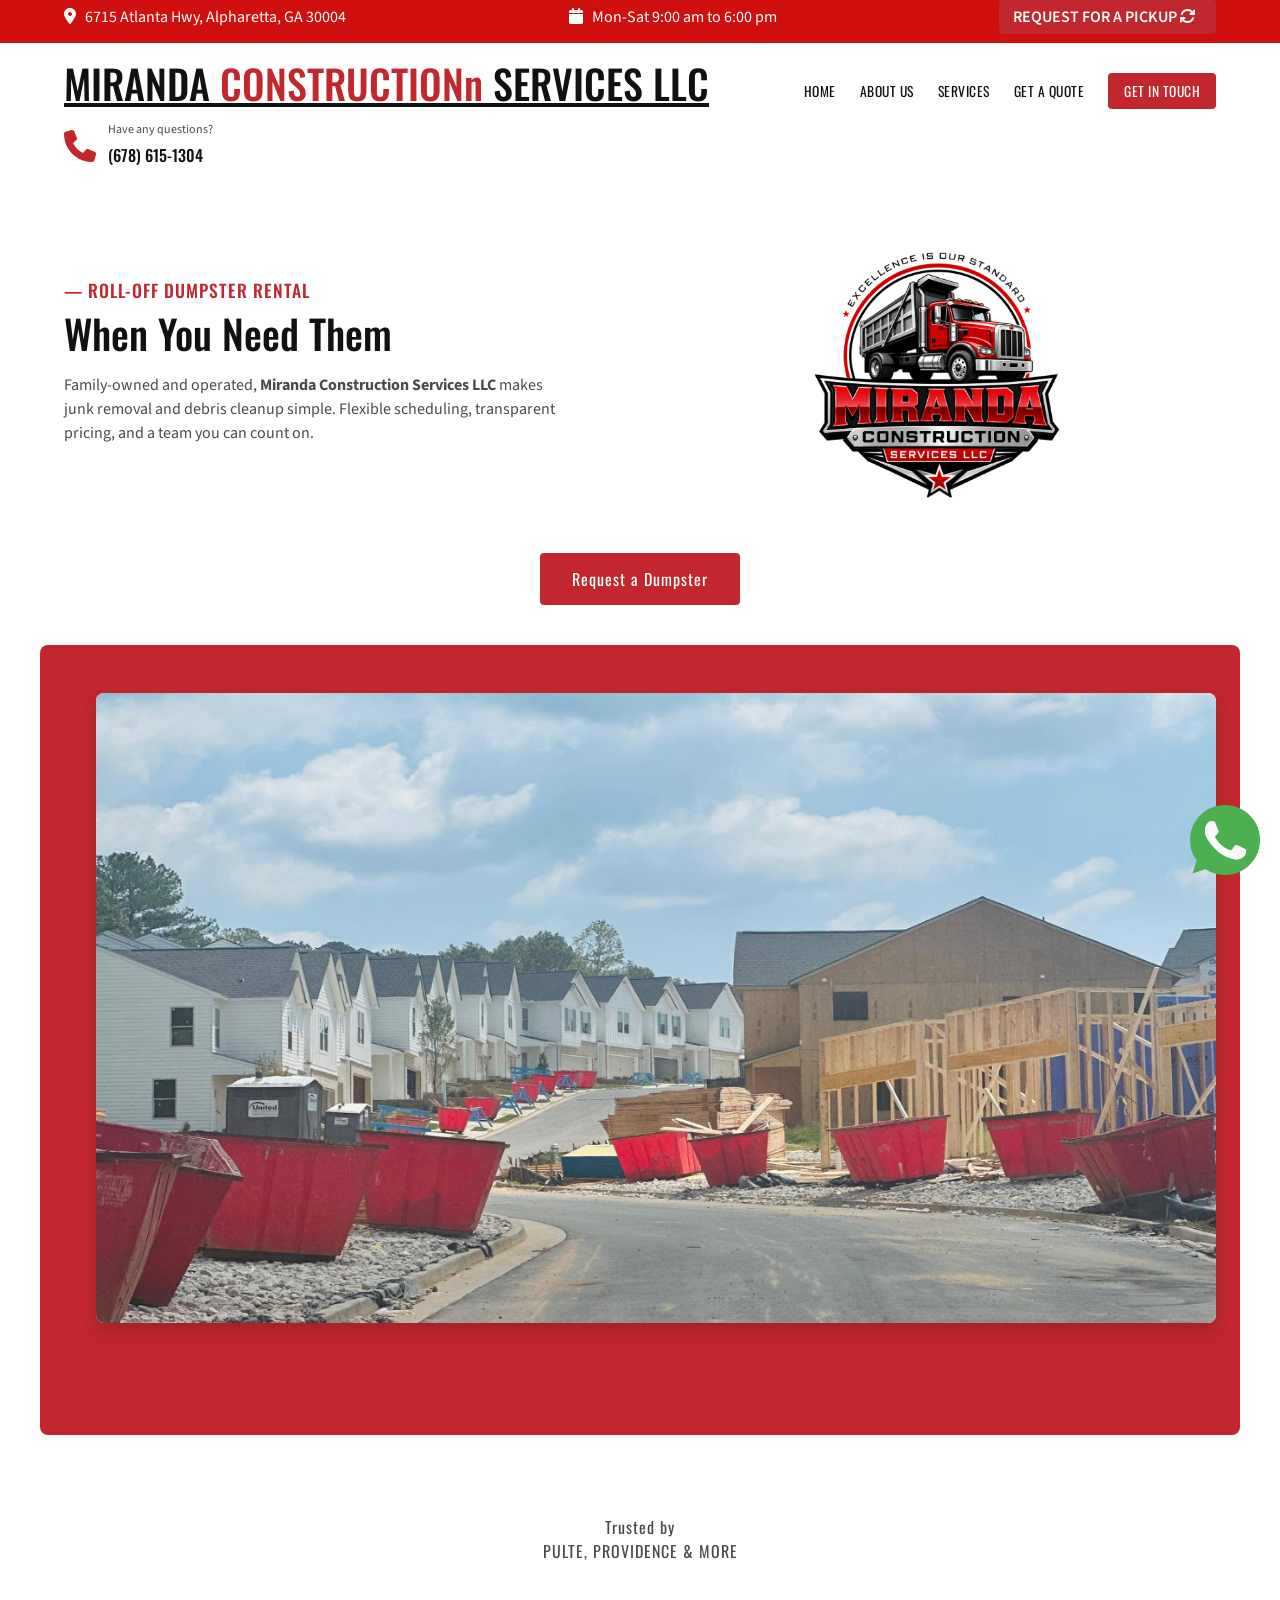
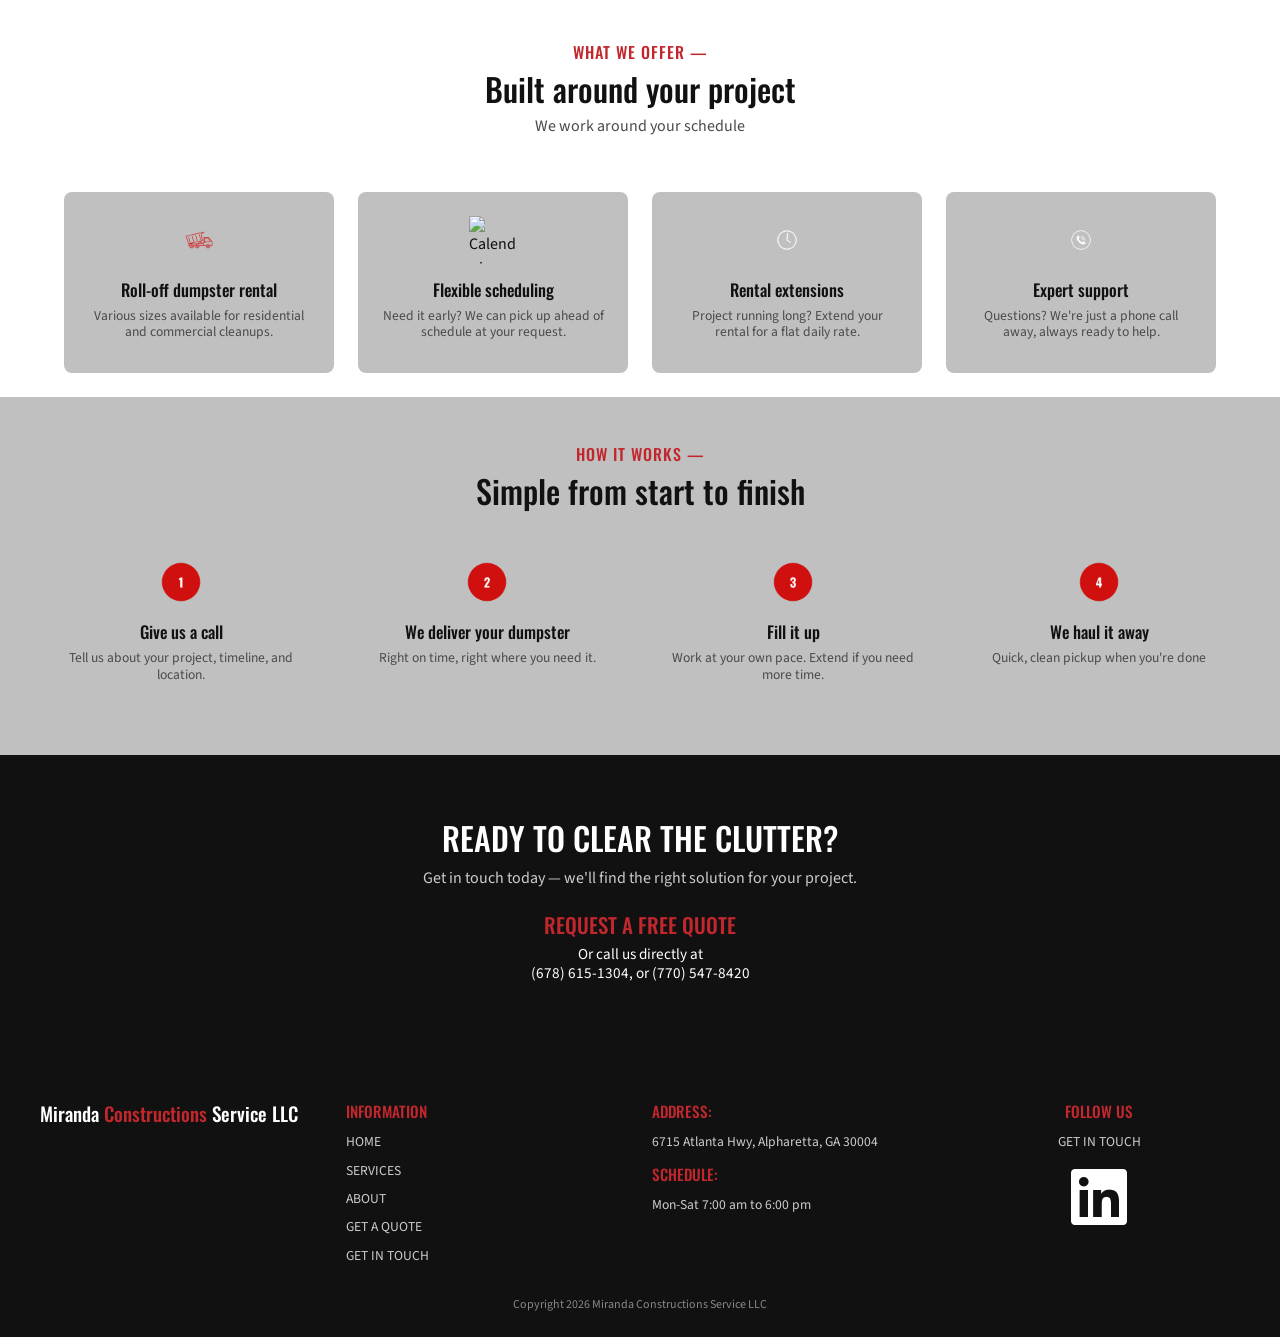
==== index.html @ 4d55cf8f "Update company name styling in navigation" ====
<!DOCTYPE html>
<html lang="en">
<head>
	<meta charset="utf-8">
	<meta name="viewport" content="width=device-width, initial-scale=1">
	<title>Miranda Construction Services LLC | Roll-Off Dumpster Rental</title>

	<meta name="description" content="Reliable roll-off dumpster rental for residential and commercial cleanups in the Alpharetta, GA area." />
	<meta name="keywords" content="Reliable Dumpster Rental Residential & Commercial Services" />
	<meta name="author" content="Dessinoweb" />

	<!-- Facebook and Twitter integration -->
	<meta property="og:title" content="Miranda Construction Services LLC"/>
	<meta property="og:image" content=""/>
	<meta property="og:url" content=""/>
	<meta property="og:site_name" content="Miranda Construction Services LLC"/>
	<meta property="og:description" content="Reliable roll-off dumpster rental for residential and commercial cleanups."/>
	<meta name="twitter:title" content="Miranda Construction Services LLC" />
	<meta name="twitter:image" content="" />
	<meta name="twitter:url" content="" />
	<meta name="twitter:card" content="summary_large_image" />

	<link rel="icon" type="image/x-icon" href="img/favicon/favicon.ico">

	<link href="https://unpkg.com/aos@2.3.1/dist/aos.css" rel="stylesheet">
	<link rel="stylesheet" href="https://cdnjs.cloudflare.com/ajax/libs/owl-carousel/1.3.3/owl.carousel.min.css">
	<link rel="stylesheet" href="https://cdnjs.cloudflare.com/ajax/libs/owl-carousel/1.3.3/owl.theme.min.css">
	<link rel="stylesheet" href="https://unpkg.com/swiffy-slider@1.6.6/dist/css/swiffy-slider.min.css">
	<link rel="stylesheet" type="text/css" href="https://cdnjs.cloudflare.com/ajax/libs/font-awesome/6.1.1/css/fontawesome.css">
	<link rel="stylesheet" type="text/css" href="https://cdnjs.cloudflare.com/ajax/libs/font-awesome/6.1.1/css/all.min.css">
	<link href="https://cdn.jsdelivr.net/npm/bootstrap@5.1.3/dist/css/bootstrap.min.css" rel="stylesheet" integrity="sha384-1BmE4kWBq78iYhFldvKuhfTAU6auU8tT94WrHftjDbrCEXSU1oBoqyl2QvZ6jIW3" crossorigin="anonymous">
	<link rel="stylesheet" href="https://cdnjs.cloudflare.com/ajax/libs/animate.css/4.1.1/animate.min.css"/>

	<link rel="stylesheet" type="text/css" href="css/styles.css">
	<link rel="stylesheet" type="text/css" href="css/core.css">
	<link rel="stylesheet" type="text/css" href="css/responsive.css">

	<link rel="preconnect" href="https://fonts.googleapis.com">
	<link rel="preconnect" href="https://fonts.gstatic.com" crossorigin>
	<link href="https://fonts.googleapis.com/css2?family=Barlow+Semi+Condensed&family=Caveat:wght@400..700&family=Catamaran:wght@100..900&family=Oswald:wght@200..700&family=Source+Sans+3:ital,wght@0,200..900;1,200..900&display=swap" rel="stylesheet">
	<link href="https://fonts.googleapis.com/css2?family=Hind:wght@600&display=swap" rel="stylesheet">
	<link href="https://fonts.googleapis.com/css?family=Merriweather:300,400|Montserrat:400,700" rel="stylesheet">
</head>
<body>
	<main>
		<header class="header">
			<div class="headerTop">
				<div class="top">
					<h1 class="top__location"><i class="fa-solid fa-location-dot top__icon"></i> 6715 Atlanta Hwy, Alpharetta, GA 30004</h1>
					<h1 class="top__schedule"><i class="fa-solid fa-calendar top__icon"></i> Mon-Sat 9:00 am to 6:00 pm</h1>
					<h1 class="top__contact">
						<a href="contact.html" style="text-decoration:none;color:white;">REQUEST FOR A PICKUP <i class="fa-solid fa-arrows-rotate top__icon-contact"></i></a>
					</h1>
				</div>
			</div>
			<nav class="nav">
				<div class="nav__logo">
					<h1 class="hero__title">
						<a style="color:var(--black);" href="index.html">MIRANDA <span class="nav__text--construction">CONSTRUCTIONn</span> SERVICES LLC</a>
					</h1>
				</div>
				<div class="nav__links nav__links--menu">
					<a href="index.html" class="nav__link">HOME</a>
					<a href="about.html" class="nav__link">ABOUT US</a>
					<a href="services.html" class="nav__link">SERVICES</a>
					<!--
					<a href="#" class="nav__link">COMMERCIALS</a>
					<a href="#" class="nav__link">RESIDENTIALS</a>
					<a href="dumpsters.html" class="nav__link">DUMPSTERS</a>
					<a href="blog.html" class="nav__link">BLOG</a>
					-->
					<a href="contact.html" class="nav__link">GET A QUOTE</a>
					<a href="contact.html" class="nav__link nav__link--square">GET IN TOUCH</a>
					<img src="img/close.svg" class="nav__close" alt="Close menu">
				</div>
				<div class="nav__menu">
					<img src="img/menu.svg" class="nav__img-menu" alt="Open menu">
				</div>
				<div class="nav__info">
					<div class="nav_phone">
						<i class="fa-solid fa-phone fa-2x"></i>
					</div>
					<div class="nav__contact">
						<h3 class="nav__question">Have any questions?</h3>
						<h3 class="nav_cel">(678) 615-1304</h3>
					</div>
				</div>
			</nav>
		</header>

		<div class="hero">
			<div class="hero__description">
				<h1 class="hero__principal"> — ROLL-OFF DUMPSTER RENTAL</h1>
				<h1 class="hero__title"> When You Need Them</h1>
				<p class="hero__message">
					Family-owned and operated, <b>Miranda Construction Services LLC</b> makes junk removal and debris cleanup simple. Flexible scheduling, transparent pricing, and a team you can count on.
				</p>
			</div>
			<div class="hero__image">
				<img class="hero__logo" src="img/Miranda Construction Logo Transparent.png" alt="Miranda Constructions logo">
			</div>
		</div>
		<div style="text-align: center;">
			<button class="button">Request a Dumpster</button>
		</div>

	<div class="swiffy-slider slider-nav-autoplay slider-nav-autopause slider-item-reveal slider-nav-outside slider-nav-round slider-nav-visible slider-indicators-outside slider-indicators-round slider-indicators-dark slider-nav-animation slider-nav-animation-fadein slider-item-first-visible dumpster-slider" style="background:var(--red);margin-top:40px;">
    <ul class="slider-container py-4">
        <li class="slide-visible">
            <div class="card shadow h-100">
                <div class="ratio ratio-16x9">
                    <img src="img/dumpsters/dumpster1.jpeg" class="card-img-top" loading="lazy" alt="Roll-off dumpster on site">
                </div>
            </div>
        </li>
    
    </ul>
    <button type="button" class="slider-nav" aria-label="Go left"></button>
    <button type="button" class="slider-nav slider-nav-next" aria-label="Go right"></button>
    <div class="slider-indicators">
        <button class="active" aria-label="Go to slide 1"></button>
        <button aria-label="Go to slide 2"></button>
        <button aria-label="Go to slide 3"></button>
    </div>
</div>

			<button type="button" class="slider-nav" aria-label="Go left"></button>
			<button type="button" class="slider-nav slider-nav-next" aria-label="Go right"></button>

			<div class="slider-indicators">
				<button class="active" aria-label="Go to slide 1"></button>
				<button aria-label="Go to slide 2"></button>
				<button aria-label="Go to slide 3"></button>
			</div>
		</div>

		<div class="trustedby">
			<div class="trustedby__item">
				Trusted by
				<br>
				PULTE, PROVIDENCE & MORE
			</div>
		</div>

		<div class="offer">
			<div class="offer__descripcion">
				<h1 class="offer__principal">
					WHAT WE OFFER —
				</h1>
				<h1 class="offer__title">
					Built around your project
				</h1>
				<h1 class="offer__subtitle">
					We work around your schedule
				</h1>
			</div>
		</div>

		<div class="offerservices">
			<div class="offerservices__item">
				<div class="offerservices__item__image">
					<img src="img/iconos/Truck.png" class="offerservices__item__logo" alt="Truck icon">
				</div>
				<h1 class="offerservices__item__title">
					Roll-off dumpster rental
				</h1>
				<h1 class="offerservices__item__description">
					Various sizes available for residential and commercial cleanups.
				</h1>
			</div>
			<div class="offerservices__item">
				<div class="offerservices__item__image">
					<img src="img/iconos/Calendar.png" class="offerservices__item__logo" alt="Calendar icon">
				</div>
				<h1 class="offerservices__item__title">
					Flexible scheduling
				</h1>
				<h1 class="offerservices__item__description">
					Need it early? We can pick up ahead of schedule at your request.
				</h1>
			</div>
			<div class="offerservices__item">
				<div class="offerservices__item__image">
					<img src="img/iconos/Clock.png" class="offerservices__item__logo" alt="Clock icon">
				</div>
				<h1 class="offerservices__item__title">
					Rental extensions
				</h1>
				<h1 class="offerservices__item__description">
					Project running long? Extend your rental for a flat daily rate.
				</h1>
			</div>
			<div class="offerservices__item">
				<div class="offerservices__item__image">
					<img src="img/iconos/Phone.png" class="offerservices__item__logo" alt="Support icon">
				</div>
				<h1 class="offerservices__item__title">
					Expert support
				</h1>
				<h1 class="offerservices__item__description">
					Questions? We're just a phone call away, always ready to help.
				</h1>
			</div>
		</div>

		<div class="works">
			<h1 class="works__title">
				HOW IT WORKS —
			</h1>
			<h1 class="works__description">
				Simple from start to finish
			</h1>
			<div class="worksservices">
				<div class="works__item">
					<div class="works__item__image">
						<img src="img/iconos/1.png" class="works__item__logo" alt="Step 1">
					</div>
					<h1 class="works__item__title">
						Give us a call
					</h1>
					<h1 class="works__item__description">
						Tell us about your project, timeline, and location.
					</h1>
				</div>
				<div class="works__item">
					<div class="works__item__image">
						<img src="img/iconos/2.png" class="works__item__logo" alt="Step 2">
					</div>
					<h1 class="works__item__title">
						We deliver your dumpster
					</h1>
					<h1 class="works__item__description">
						Right on time, right where you need it.
					</h1>
				</div>
				<div class="works__item">
					<div class="works__item__image">
						<img src="img/iconos/3.png" class="works__item__logo" alt="Step 3">
					</div>
					<h1 class="works__item__title">
						Fill it up
					</h1>
					<h1 class="works__item__description">
						Work at your own pace. Extend if you need more time.
					</h1>
				</div>
				<div class="works__item">
					<div class="works__item__image">
						<img src="img/iconos/4.png" class="works__item__logo" alt="Step 4">
					</div>
					<h1 class="works__item__title">
						We haul it away
					</h1>
					<h1 class="works__item__description">
						Quick, clean pickup when you're done
					</h1>
				</div>
			</div>
		</div>

		<div class="ready">
			<h1 class="ready__title">
				READY TO CLEAR THE CLUTTER?
			</h1>
			<h1 class="ready__subtitle">
				Get in touch today — we'll find the right solution for your project.
			</h1>
			<h1 class="ready__principal">
				REQUEST A FREE QUOTE
			</h1>
			<h1 class="ready__principal__subtitle">
				Or call us directly at <br> (678) 615-1304, or (770) 547-8420
			</h1>
		</div>
	</main>

	<div style="position: fixed;right:20px;bottom:25px;">
		<a href="https://wa.me/14045571420?text=Information%20about%20your%20Services" target="_blank" rel="noopener">
			<img src="img/iconos/whatsapp.png" style="height:70px;" alt="Chat on WhatsApp">
		</a>
	</div>

	<footer class="footer">
		<div class="footer__container">
			<div class="footer__element">
				<h1 class="footer__title">
					Miranda <span class="nav__text--construction">Constructions</span> Service LLC
				</h1>
			</div>
			<div class="footer__element">
				<h1 class="footer__title-servicios">INFORMATION</h1>
				<div class="footer__services">
					<a href="index.html" class="footer__service">HOME</a>
					<a href="services.html" class="footer__service">SERVICES</a>
					<a href="about.html" class="footer__service">ABOUT</a>
					<a href="contact.html" class="footer__service">GET A QUOTE</a>
					<a href="contact.html" class="footer__service">GET IN TOUCH</a>
				</div>
			</div>
			<div class="footer__element">
				<h1 class="footer__title-direcccion">ADDRESS:</h1>
				<p class="footer__description-direccion">
					6715 Atlanta Hwy, Alpharetta, GA 30004
				</p>
				<h1 class="footer__title-horario">SCHEDULE:</h1>
				<p class="footer__description-horario">
					Mon-Sat 7:00 am to 6:00 pm
				</p>
			</div>
			<div class="footer__element" style="text-align: center;">
				<h1 class="footer__title-follow">FOLLOW US</h1>
				<p class="footer__description-follow">
					GET IN TOUCH
				</p>
				<div class="footer___links-follow">
					<a href="#" aria-label="LinkedIn"><i class="fa-brands fa-linkedin fa-4x footer__link-network"></i></a>
				</div>
			</div>
		</div>
		<h1 class="footer__copy">Copyright 2026 Miranda Constructions Service LLC</h1>
	</footer>

	<!-- Scripts (placed at the end of body for faster page load) -->
	<script type="text/javascript" src="https://code.jquery.com/jquery-3.6.0.min.js"></script>
	<script type="text/javascript" src="https://cdnjs.cloudflare.com/ajax/libs/owl-carousel/1.3.3/owl.carousel.min.js"></script>
	<script src="https://cdn.jsdelivr.net/npm/bootstrap@5.1.3/dist/js/bootstrap.bundle.min.js" integrity="sha384-ka7Sk0Gln4gmtz2MlQnikT1wXgYsOg+OMhuP+IlRH9sENBO0LRn5q+8nbTov4+1p" crossorigin="anonymous"></script>
	<script src="https://unpkg.com/aos@2.3.1/dist/aos.js"></script>
	<script src="https://unpkg.com/swiffy-slider@1.6.6/dist/js/swiffy-slider.min.js" defer></script>
	<script src="js/main.js"></script>

	<script>
		AOS.init();

		(function () {
			const openButton = document.querySelector('.nav__menu');
			const menu = document.querySelector('.nav__links');
			const closeMenu = document.querySelector('.nav__close');

			if (openButton && menu && closeMenu) {
				openButton.addEventListener('click', () => {
					menu.classList.add('nav__links--show');
				});

				closeMenu.addEventListener('click', () => {
					menu.classList.remove('nav__links--show');
				});
			}
		})();

		$(document).ready(function () {
			if ($("#testimonial-slider").length) {
				$("#testimonial-slider").owlCarousel({
					items: 3,
					itemsDesktop: [1199, 2],
					itemsDesktopSmall: [979, 2],
					itemsTablet: [768, 2],
					itemsMobile: [600, 1],
					pagination: true,
					navigation: false,
					navigationText: ["", ""],
					slideSpeed: 1000,
					autoPlay: true
				});
			}
		});
	</script>
</body>
</html>
---- css/styles.css ----
/* ==========================================================================
   styles.css — component styling
   ========================================================================== */

/* ---------- Header ---------- */
.headerTop {
	background: var(--red-dark);
	color: var(--white);
}

.top {
	max-width: 1200px;
	margin: 0 auto;
	display: flex;
	flex-wrap: wrap;
	align-items: center;
	justify-content: space-between;
	gap: 12px;
	padding: 8px 24px;
	font-size: 0.85rem;
	font-family: var(--font-body);
}

.top h1 {
	font-size: 1rem;
	font-weight: 400;
}

.top__icon,
.top__icon-contact {
	margin-right: 6px;
}

.top__contact a {
	background: var(--red);
	padding: 6px 14px;
	border-radius: 4px;
	font-weight: 600;
}

.nav {
	max-width: 1200px;
	margin: 0 auto;
	display: flex;
	align-items: center;
	justify-content: space-between;
	padding: 16px 24px;
}

.nav__text {
	font-family: var(--font-heading);
	font-size: 1.4rem;
}

.nav__text a {
	text-decoration: none;
}

.nav__text--construction {
	color: var(--red);
}

.nav__links {
	display: flex;
	align-items: center;
	gap: 24px;
}

.nav__link {
	text-decoration: none;
	font-family: var(--font-heading);
	font-size: 0.85rem;
	letter-spacing: 0.5px;
	color: var(--black);
}

.nav__link--square {
	background: var(--red);
	color: var(--white);
	padding: 8px 16px;
	border-radius: 4px;
}

.nav__close,
.nav__img-menu {
	display: none;
	width: 28px;
	cursor: pointer;
}

.nav__menu {
	display: none;
}

.nav__info {
	display: flex;
	align-items: center;
	gap: 12px;
}

.nav_phone {
	color: var(--red);
}

.nav__question {
	font-size: 0.75rem;
	color: var(--gray);
	font-weight: 400;
}

.nav_cel {
	font-family: var(--font-heading);
	font-size: 1rem;
}

/* ---------- Hero ---------- */
.hero {
	max-width: 1200px;
	margin: 0 auto;
	display: flex;
	flex-wrap: wrap;
	align-items: center;
	gap: 32px;
	padding: 48px 24px;
}

.hero__description {
	flex: 1;
	min-width: 280px;
}

.hero__principal {
	font-family: var(--font-heading);
	color: var(--red);
	font-size: 1.1rem;
	letter-spacing: 1px;
	margin-bottom: 8px;
}

.hero__title {
	font-family: var(--font-heading);
	font-size: 2.5rem;
	margin-bottom: 16px;
}

.hero__message {
	font-size: 1rem;
	color: var(--gray);
	max-width: 500px;
}

.hero__image {
	flex: 1;
	min-width: 280px;
	text-align: center;
}

.hero__logo {
	max-width: 320px;
	margin: 0 auto;
}

/* ---------- Slider card ---------- */
.swiffy-slider {
	padding: 24px;
	border-radius: 8px;
	max-width: 1200px;
	margin-left: auto;
	margin-right: auto;
}

.card {
	border: none;
	border-radius: 8px;
	overflow: hidden;
}

/* ---------- Trusted by ---------- */
.trustedby {
	text-align: center;
	padding: 32px 24px;
	font-family: var(--font-heading);
	color: var(--gray);
	letter-spacing: 1px;
}

/* ---------- Offer section ---------- */
.offer {
	text-align: center;
	max-width: 700px;
	margin: 0 auto;
	padding: 48px 24px 24px;
}

.offer__principal {
	font-family: var(--font-heading);
	color: var(--red);
	font-size: 1rem;
	letter-spacing: 1px;
	margin-bottom: 8px;
}

.offer__title {
	font-family: var(--font-heading);
	font-size: 2rem;
	margin-bottom: 8px;
}

.offer__subtitle {
	font-size: 1rem;
	color: var(--gray);
	font-weight: 400;
}

.offerservices {
	max-width: 1200px;
	margin: 0 auto;
	display: grid;
	grid-template-columns: repeat(4, 1fr);
	gap: 24px;
	padding: 24px;
}

.offerservices__item {
	text-align: center;
	padding: 24px;
	border-radius: 8px;
	background: var(--gray-light);
}

.offerservices__item__logo {
	width: 48px;
	height: 48px;
	margin: 0 auto 16px;
}

.offerservices__item__title {
	font-family: var(--font-heading);
	font-size: 1.05rem;
	margin-bottom: 8px;
}

.offerservices__item__description {
	font-size: 0.85rem;
	font-weight: 400;
	color: var(--gray);
}

/* ---------- How it works ---------- */
.works {
	text-align: center;
	padding: 48px 24px;
	background: var(--gray-light);
}

.works__title {
	font-family: var(--font-heading);
	color: var(--red);
	font-size: 1rem;
	letter-spacing: 1px;
	margin-bottom: 8px;
}

.works__description {
	font-family: var(--font-heading);
	font-size: 2rem;
	margin-bottom: 32px;
}

.worksservices {
	max-width: 1200px;
	margin: 0 auto;
	display: grid;
	grid-template-columns: repeat(4, 1fr);
	gap: 24px;
}

.works__item {
	padding: 16px;
}

.works__item__logo {
	width: 48px;
	height: 48px;
	margin: 0 auto 16px;
}

.works__item__title {
	font-family: var(--font-heading);
	font-size: 1.05rem;
	margin-bottom: 8px;
}

.works__item__description {
	font-size: 0.85rem;
	font-weight: 400;
	color: var(--gray);
}

/* ---------- Ready / CTA ---------- */
.ready {
	text-align: center;
	background: var(--black);
	color: var(--white);
	padding: 64px 24px;
}

.ready__title {
	font-family: var(--font-heading);
	font-size: 2rem;
	margin-bottom: 12px;
}

.ready__subtitle {
	font-size: 1rem;
	font-weight: 400;
	color: #cccccc;
	margin-bottom: 24px;
}

.ready__principal {
	font-family: var(--font-heading);
	color: var(--red);
	font-size: 1.3rem;
	margin-bottom: 8px;
}

.ready__principal__subtitle {
	font-size: 0.95rem;
	font-weight: 400;
}

/* ---------- Footer ---------- */
.footer {
	background: #111111;
	color: var(--white);
	padding: 48px 24px 16px;
}

.footer__container {
	max-width: 1200px;
	margin: 0 auto;
	display: grid;
	grid-template-columns: repeat(4, 1fr);
	gap: 24px;
}

.footer__title {
	font-family: var(--font-heading);
	font-size: 1.2rem;
	margin-bottom: 12px;
}

.footer__title-servicios,
.footer__title-direcccion,
.footer__title-horario,
.footer__title-follow {
	font-family: var(--font-heading);
	font-size: 0.95rem;
	color: var(--red);
	margin-bottom: 12px;
}

.footer__services {
	display: flex;
	flex-direction: column;
	gap: 8px;
}

.footer__service {
	text-decoration: none;
	font-size: 0.85rem;
	color: #cccccc;
}

.footer__description-direccion,
.footer__description-horario {
	font-size: 0.85rem;
	color: #cccccc;
	margin-bottom: 12px;
}

.footer__description-follow {
	font-size: 0.85rem;
	color: #cccccc;
	margin-bottom: 12px;
}

.footer__link-network {
	color: var(--white);
}

.footer__copy {
	text-align: center;
	font-size: 0.75rem;
	font-weight: 400;
	color: #888888;
	margin-top: 32px;
}
---- css/core.css ----
/* ==========================================================================
   core.css — variables, resets, and base typography
   ========================================================================== */

:root {
	--black: #111111;
	--white: #ffffff;
	--red: #c1272d;
	--red-dark: #d0100f;
	--gray-light: #C0C0C0;
	--gray: #4A4A4A;

	--font-heading: "Oswald", sans-serif;
	--font-body: "Source Sans 3", sans-serif;
}

* {
	margin: 0;
	padding: 0;
	box-sizing: border-box;
}

html {
	scroll-behavior: smooth;
}

body {
	font-family: var(--font-body);
	color: var(--black);
	line-height: 1.5;
	overflow-x: hidden;
}

img {
	max-width: 100%;
	display: block;
}

a {
	color: inherit;
}

button {
	font-family: inherit;
	cursor: pointer;
	border: none;
	background: none;
}

ul {
	list-style: none;
}

.button {
	display: inline-block;
	background: var(--red);
	color: var(--white);
	font-family: var(--font-heading);
	letter-spacing: 1px;
	padding: 14px 32px;
	border-radius: 4px;
	transition: background 0.2s ease;
}

.button:hover {
	background: var(--red-dark);
}
---- css/responsive.css ----
/* ==========================================================================
   responsive.css — breakpoints
   ========================================================================== */

@media (max-width: 991px) {
	.offerservices,
	.worksservices {
		grid-template-columns: repeat(2, 1fr);
	}

	.footer__container {
		grid-template-columns: repeat(2, 1fr);
	}
}

@media (max-width: 768px) {
	.top {
		flex-direction: column;
		align-items: flex-start;
		text-align: left;
	}

	.nav__menu {
		display: block;
	}

	.nav__img-menu {
		display: block;
	}

	.nav__links--menu {
		position: fixed;
		top: 0;
		right: -100%;
		height: 100vh;
		width: 70%;
		background: var(--white);
		flex-direction: column;
		justify-content: center;
		align-items: flex-start;
		padding: 24px;
		transition: right 0.3s ease;
		z-index: 1000;
		box-shadow: -4px 0 12px rgba(0, 0, 0, 0.1);
	}

	.nav__links--show {
		right: 0;
	}

	.nav__close {
		display: block;
		position: absolute;
		top: 16px;
		right: 16px;
	}

	.nav__info {
		display: none;
	}

	.hero {
		flex-direction: column;
		text-align: center;
	}

	.hero__title {
		font-size: 1.9rem;
	}
}

@media (max-width: 576px) {
	.offerservices,
	.worksservices,
	.footer__container {
		grid-template-columns: 1fr;
	}
}
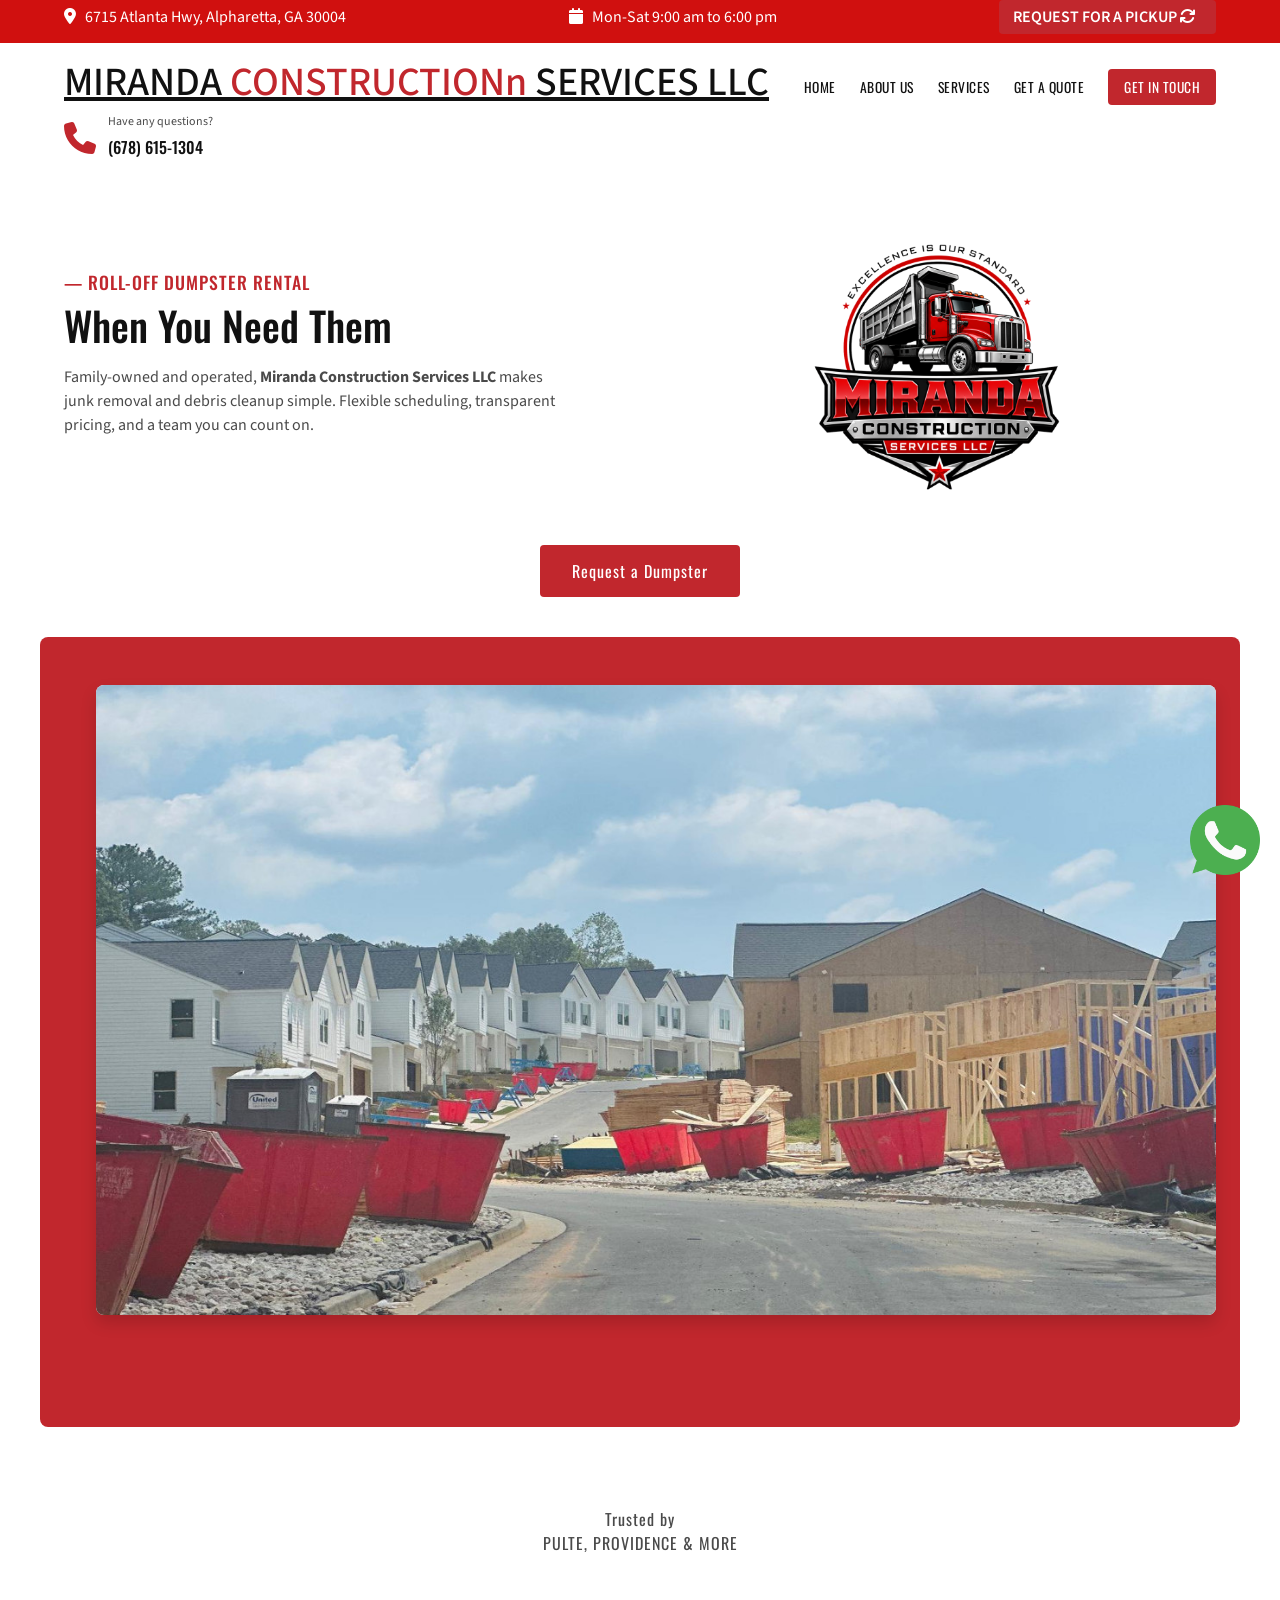
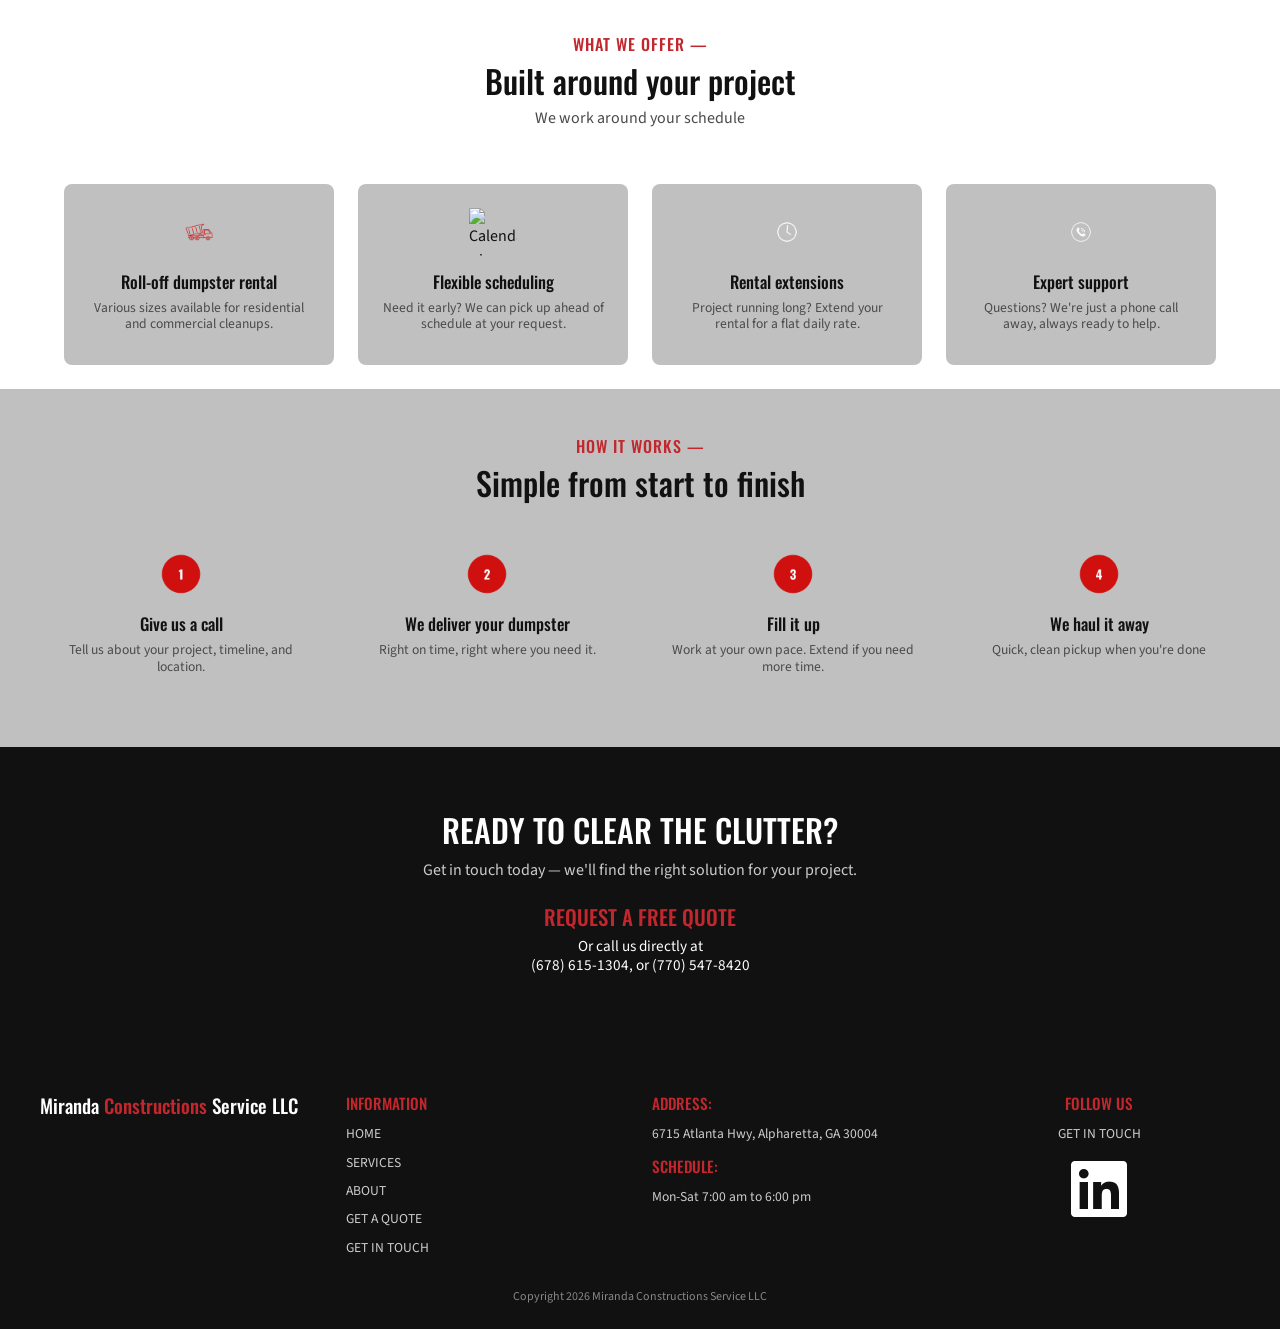
==== commit 0990fb2f: "Rename hero title class to nav title class" ====
--- a/index.html
+++ b/index.html
@@ -55,7 +55,7 @@
 			</div>
 			<nav class="nav">
 				<div class="nav__logo">
-					<h1 class="hero__title">
+					<h1 class="nav__title">
 						<a style="color:var(--black);" href="index.html">MIRANDA <span class="nav__text--construction">CONSTRUCTIONn</span> SERVICES LLC</a>
 					</h1>
 				</div>
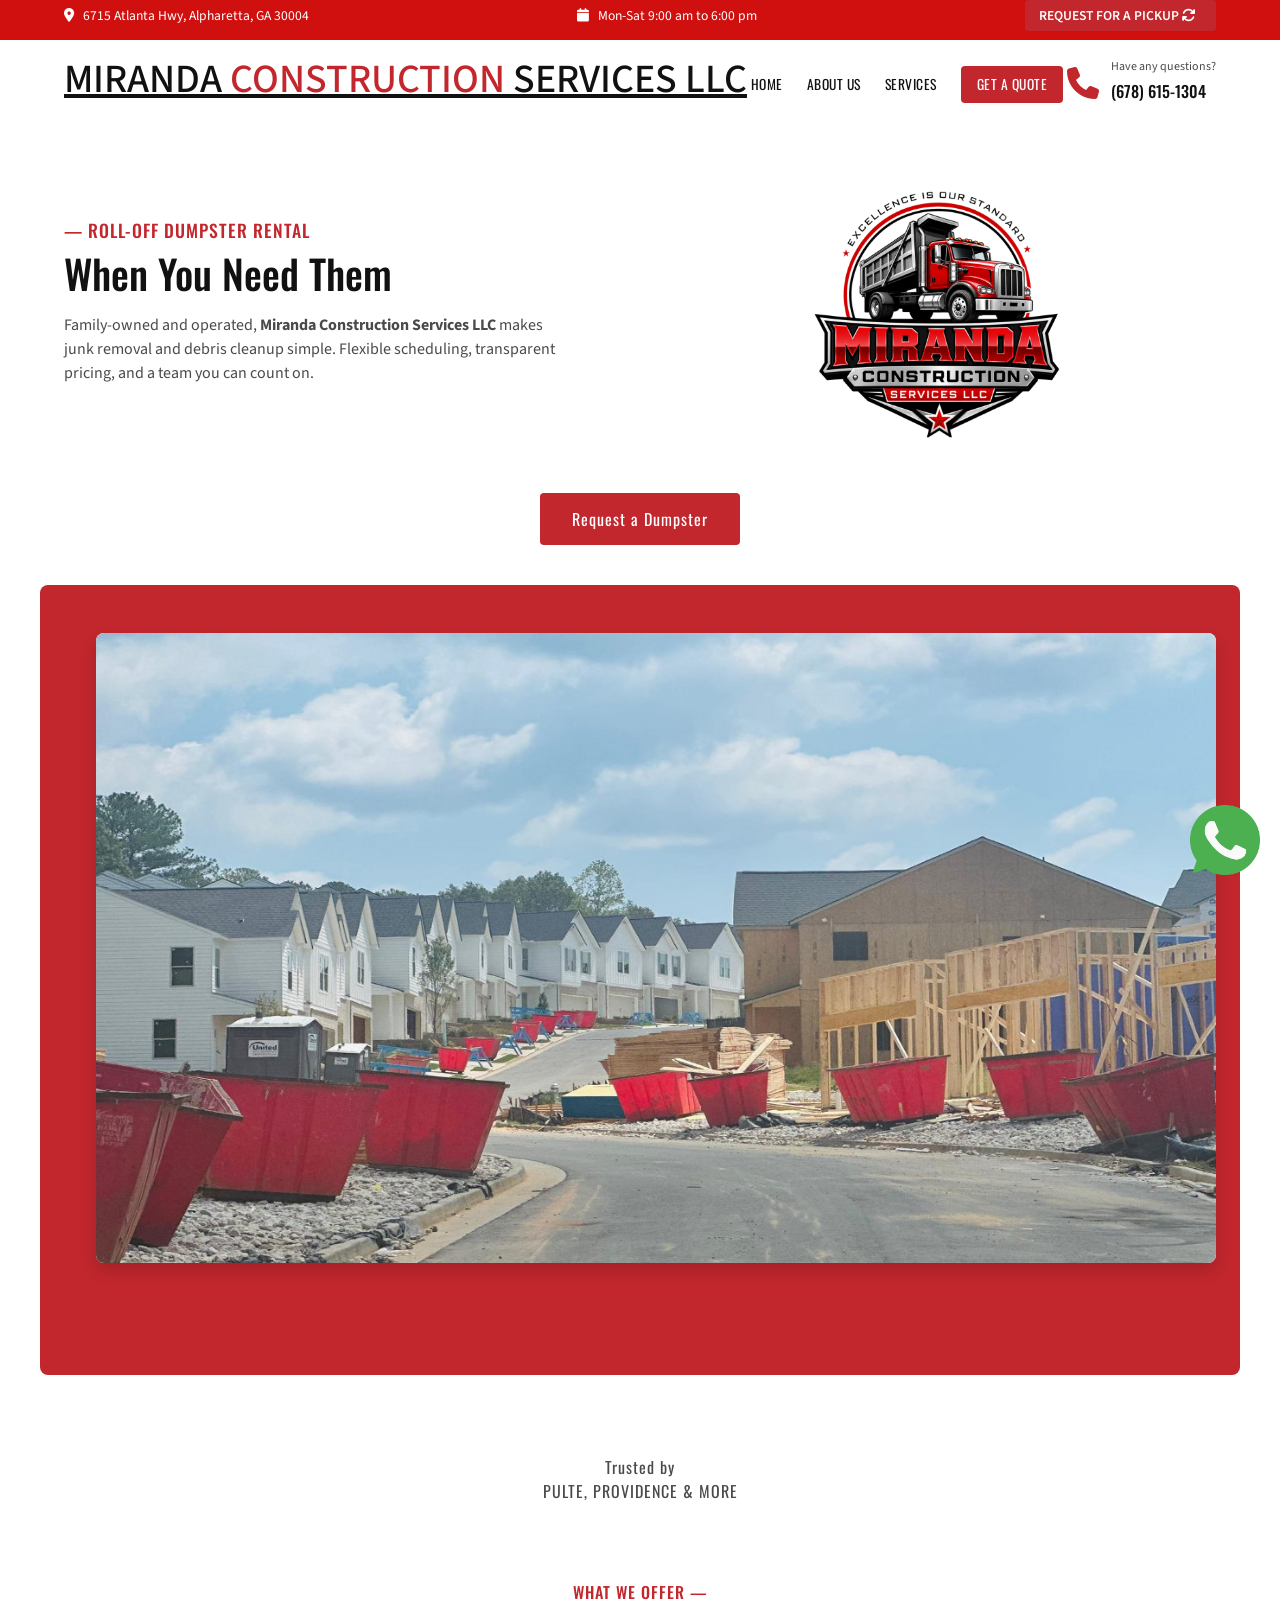
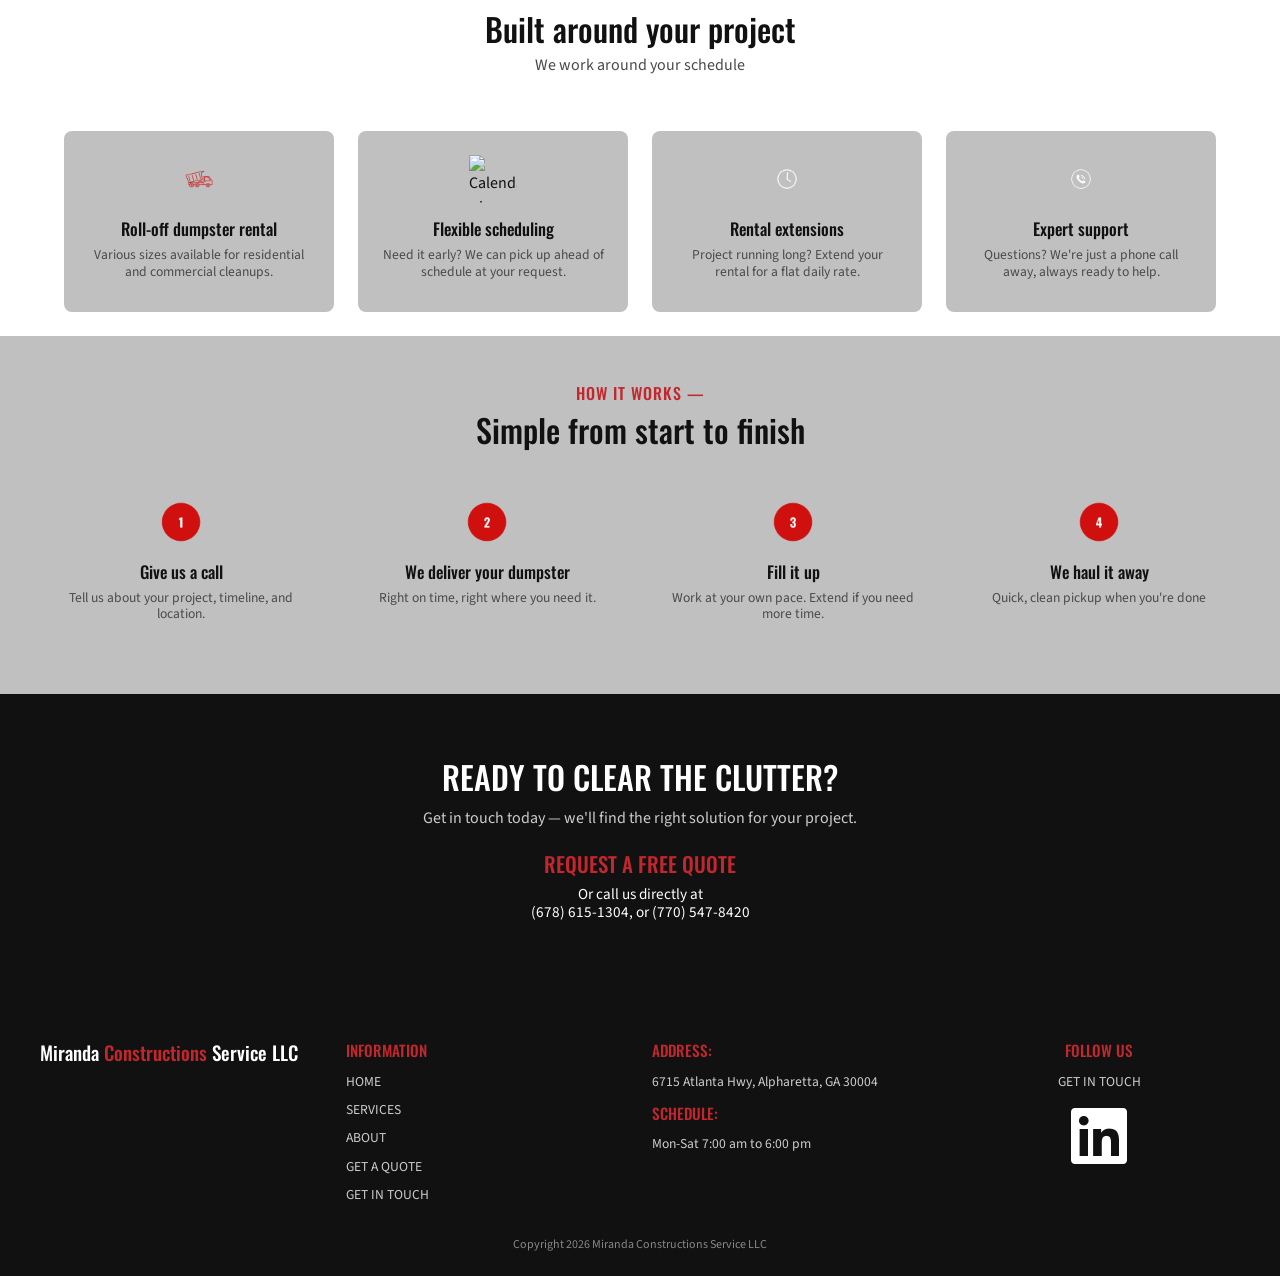
==== commit f917eaeb: "Fix typo in navigation title and update links" ====
--- a/index.html
+++ b/index.html
@@ -56,7 +56,7 @@
 			<nav class="nav">
 				<div class="nav__logo">
 					<h1 class="nav__title">
-						<a style="color:var(--black);" href="index.html">MIRANDA <span class="nav__text--construction">CONSTRUCTIONn</span> SERVICES LLC</a>
+						<a style="color:var(--black);" href="index.html">MIRANDA <span class="nav__text--construction">CONSTRUCTION</span> SERVICES LLC</a>
 					</h1>
 				</div>
 				<div class="nav__links nav__links--menu">
@@ -69,8 +69,7 @@
 					<a href="dumpsters.html" class="nav__link">DUMPSTERS</a>
 					<a href="blog.html" class="nav__link">BLOG</a>
 					-->
-					<a href="contact.html" class="nav__link">GET A QUOTE</a>
-					<a href="contact.html" class="nav__link nav__link--square">GET IN TOUCH</a>
+					<a href="contact.html" class="nav__link nav__link--square">GET A QUOTE</a>
 					<img src="img/close.svg" class="nav__close" alt="Close menu">
 				</div>
 				<div class="nav__menu">
--- a/css/styles.css
+++ b/css/styles.css
@@ -22,7 +22,7 @@
 }
 
 .top h1 {
-	font-size: 1rem;
+	font-size: 0.85rem;
 	font-weight: 400;
 }
 
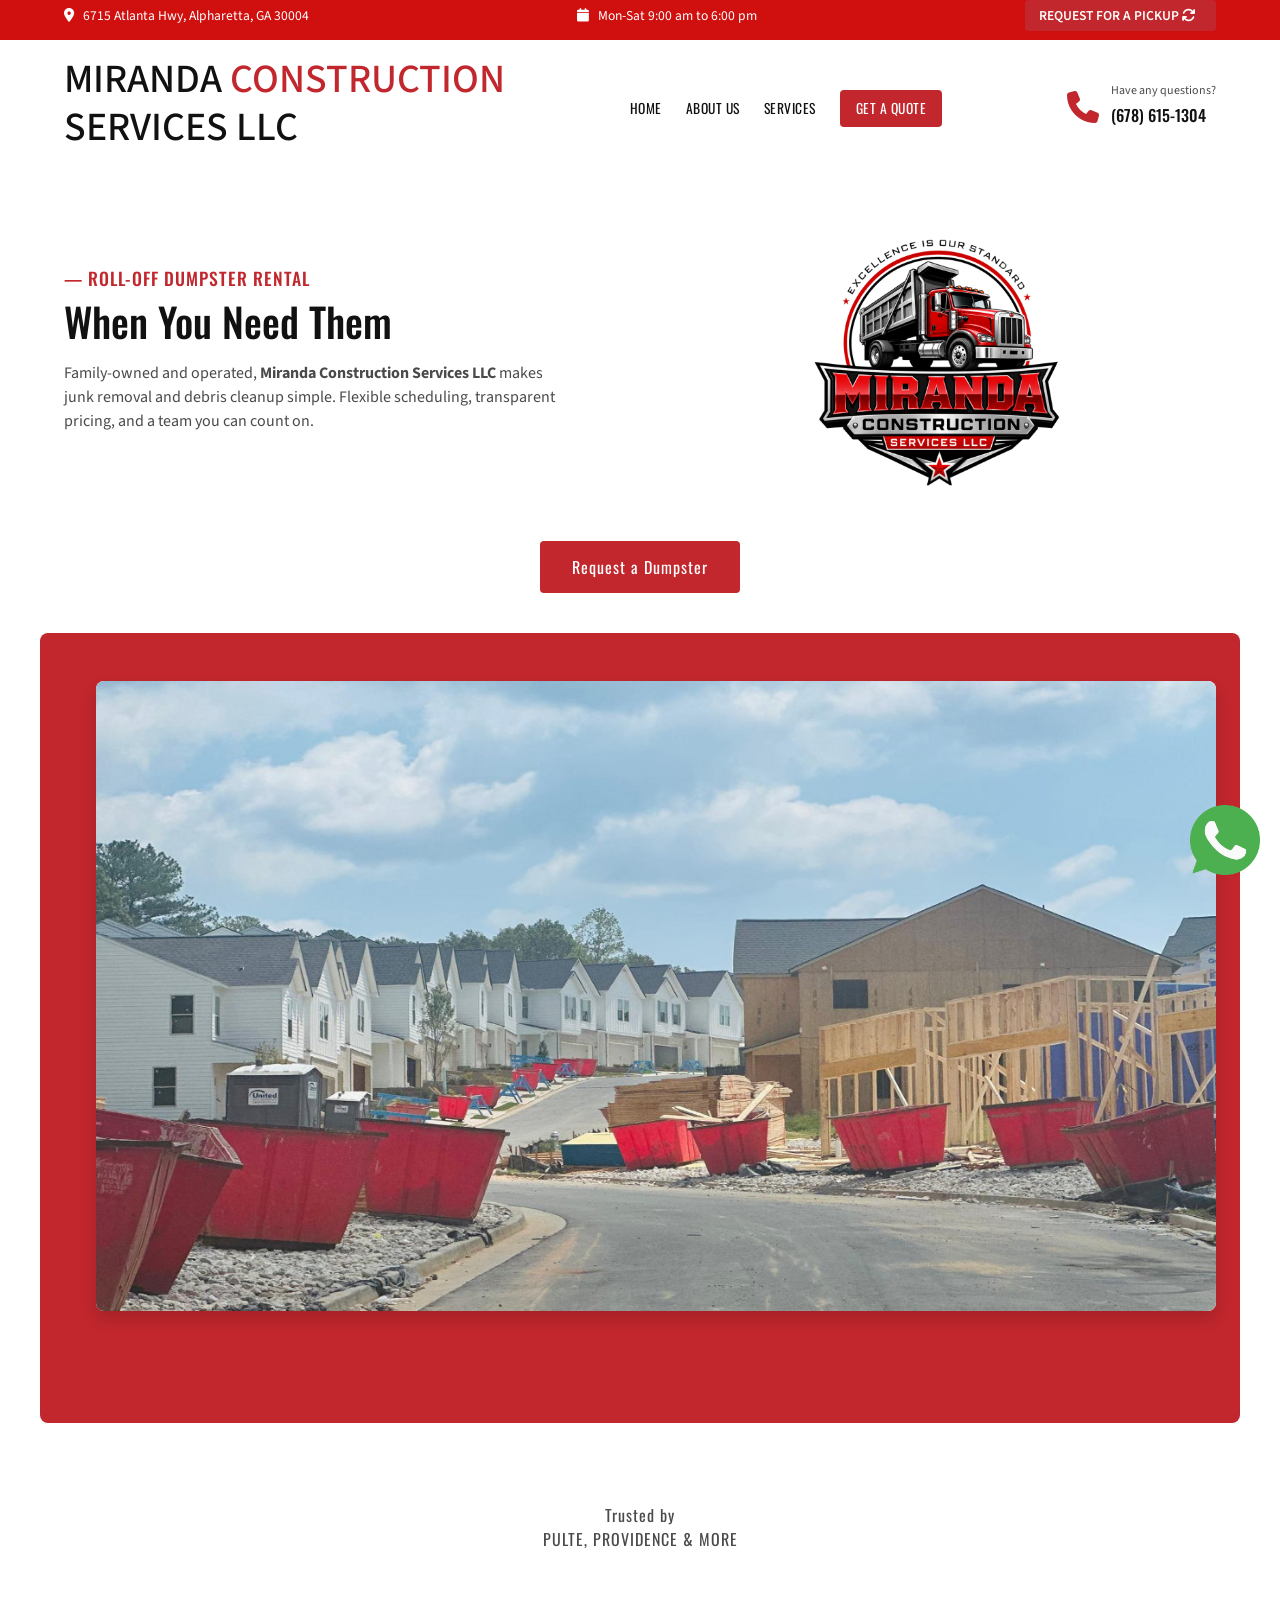
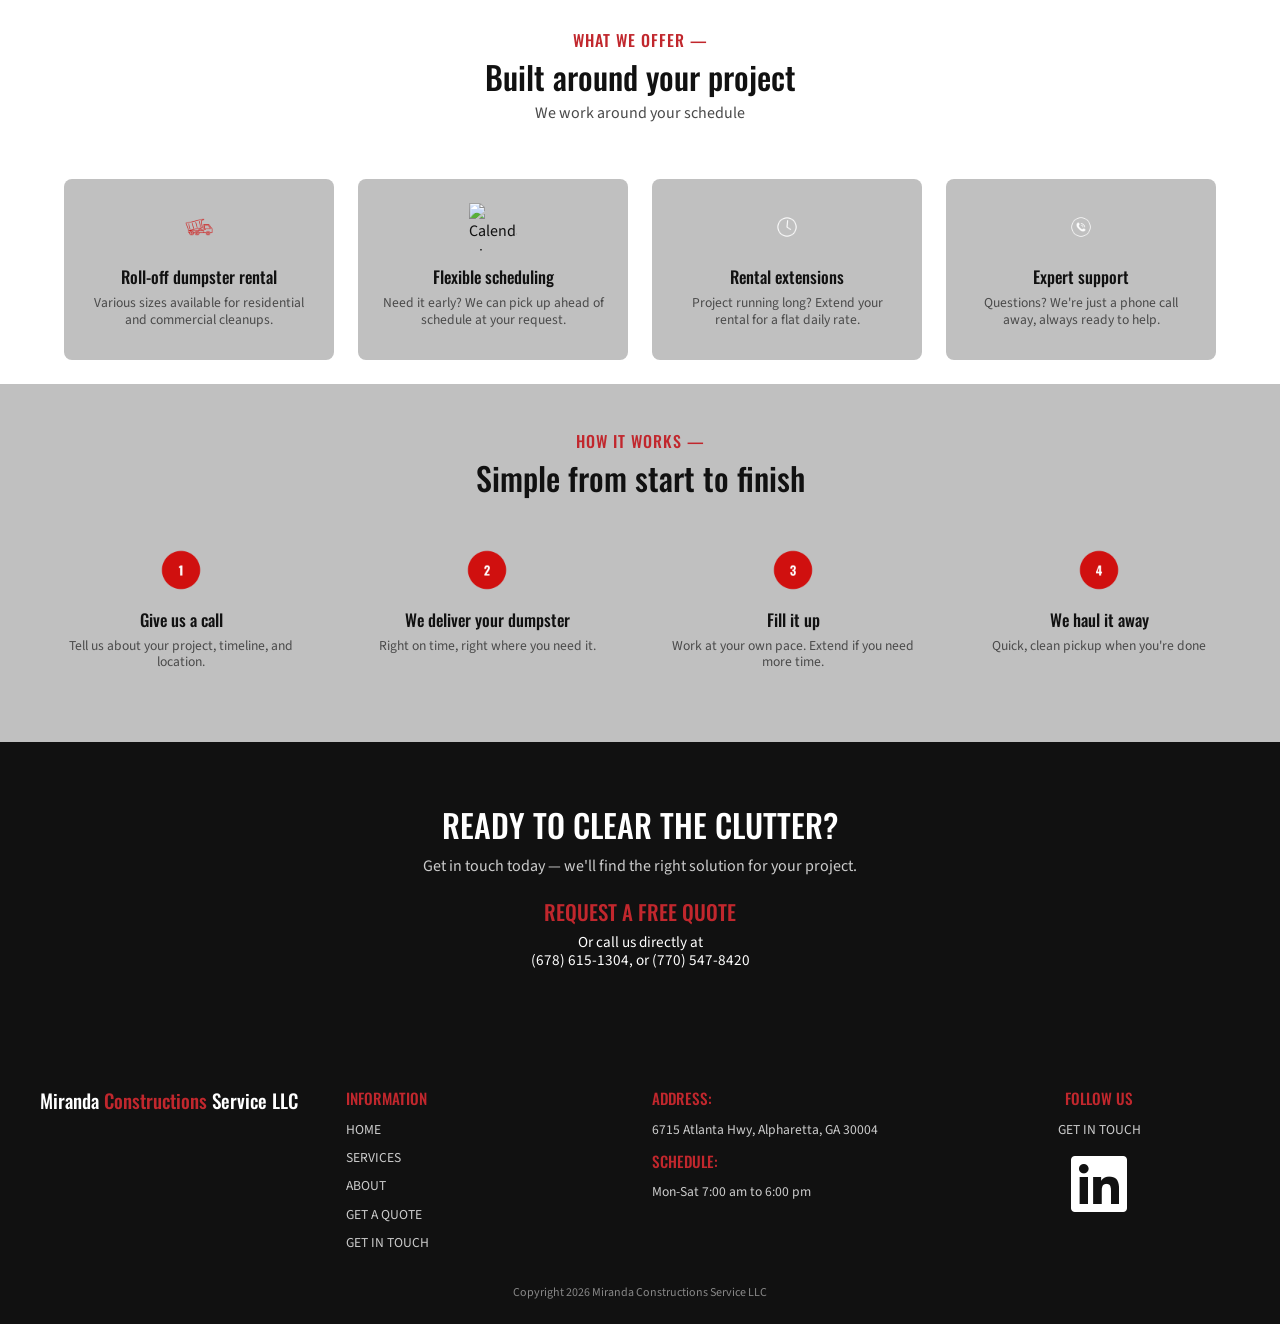
==== commit 8fea7432: "Update navigation link styling and structure" ====
--- a/index.html
+++ b/index.html
@@ -56,7 +56,10 @@
 			<nav class="nav">
 				<div class="nav__logo">
 					<h1 class="nav__title">
-						<a style="color:var(--black);" href="index.html">MIRANDA <span class="nav__text--construction">CONSTRUCTION</span> SERVICES LLC</a>
+						<a style="color:var(--black); text-decoration:none; display:block;" href="index.html">
+							MIRANDA <span class="nav__text--construction">CONSTRUCTION</span><br>
+							SERVICES LLC
+						</a>
 					</h1>
 				</div>
 				<div class="nav__links nav__links--menu">
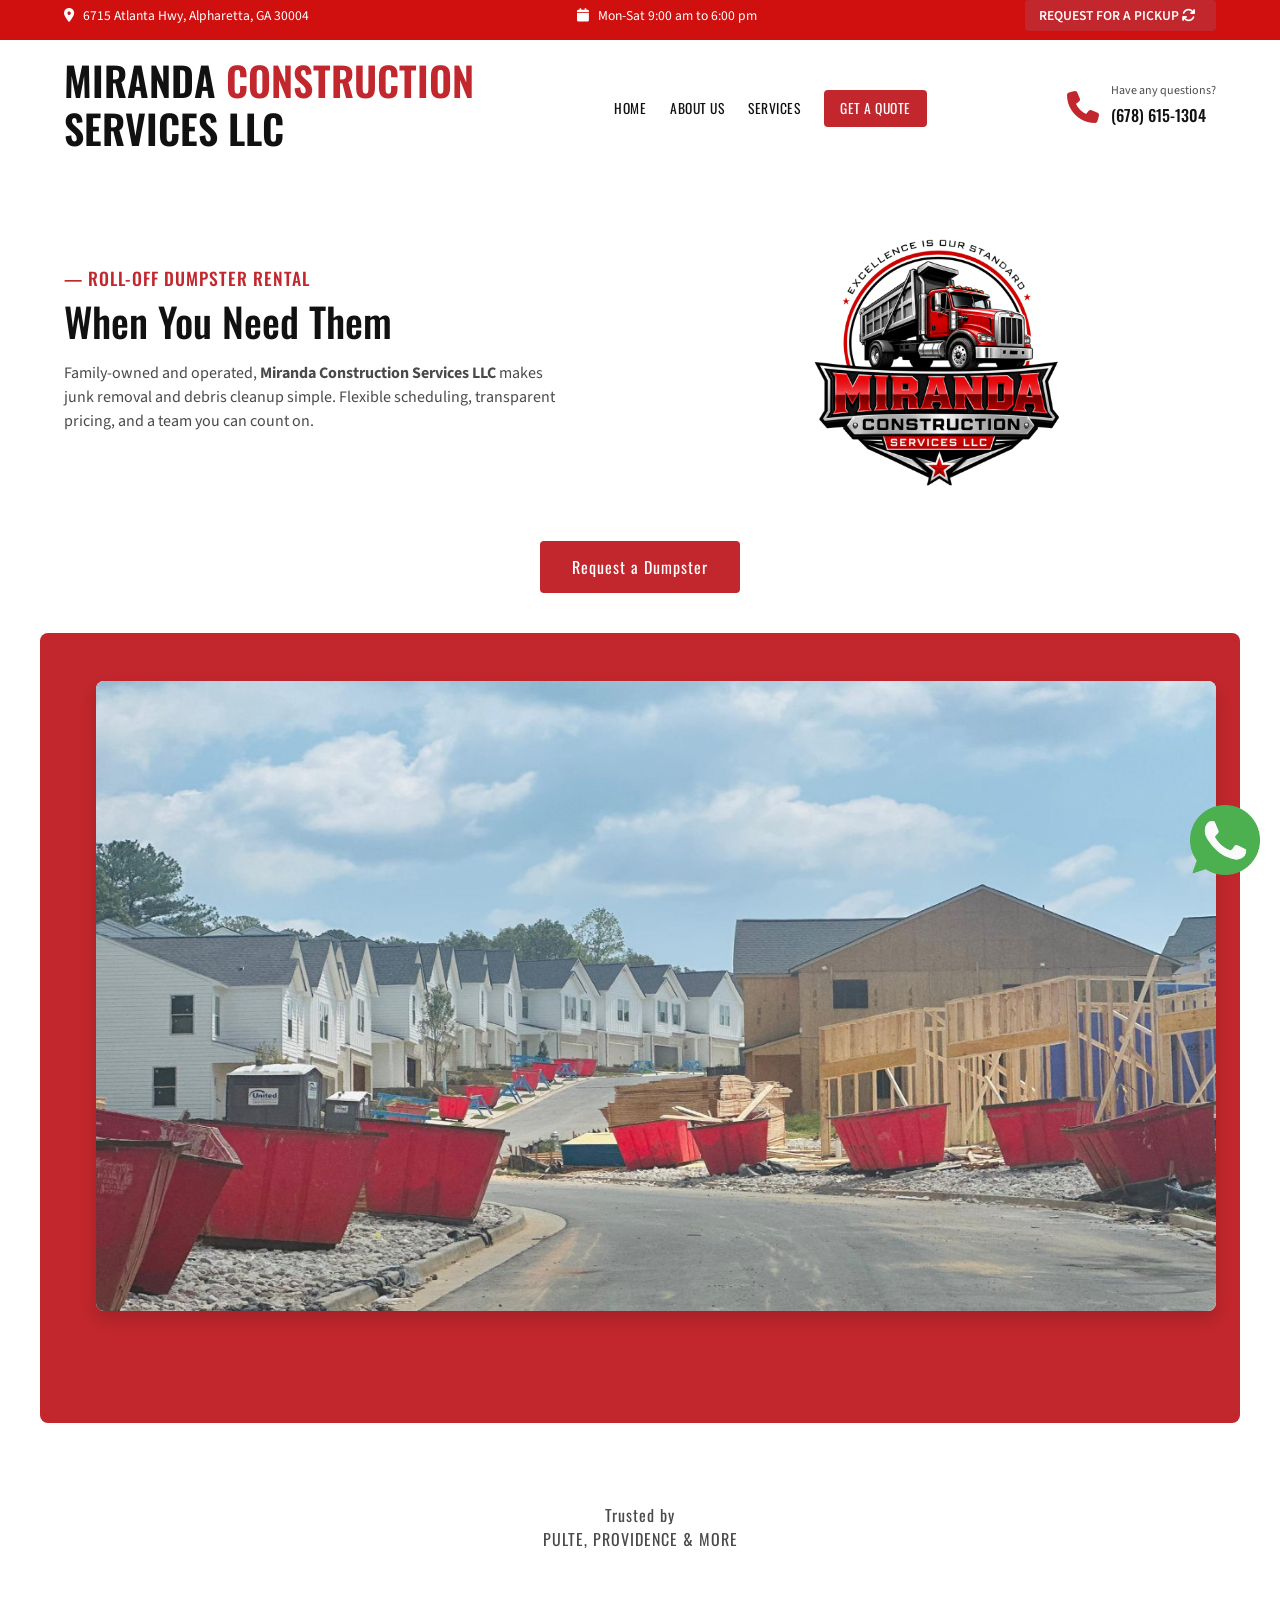
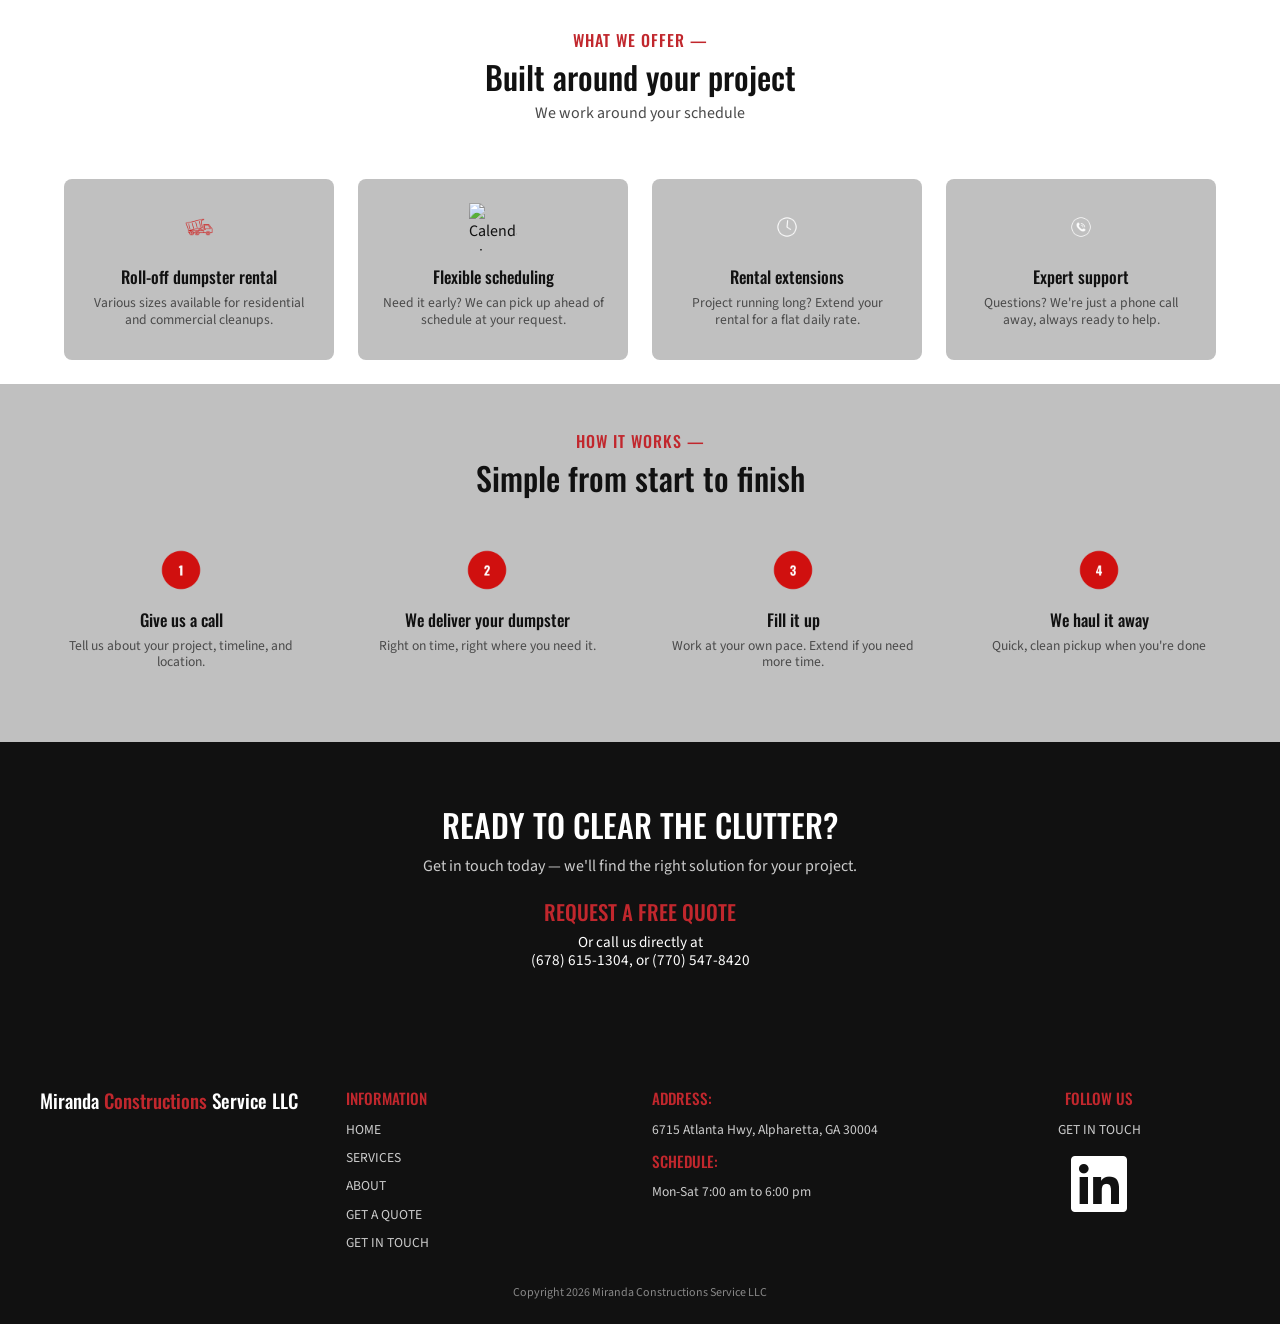
==== commit 87562bff: "Add preconnect links and update logo font style" ====
--- a/index.html
+++ b/index.html
@@ -40,6 +40,9 @@
 	<link href="https://fonts.googleapis.com/css2?family=Barlow+Semi+Condensed&family=Caveat:wght@400..700&family=Catamaran:wght@100..900&family=Oswald:wght@200..700&family=Source+Sans+3:ital,wght@0,200..900;1,200..900&display=swap" rel="stylesheet">
 	<link href="https://fonts.googleapis.com/css2?family=Hind:wght@600&display=swap" rel="stylesheet">
 	<link href="https://fonts.googleapis.com/css?family=Merriweather:300,400|Montserrat:400,700" rel="stylesheet">
+	<link rel="preconnect" href="https://fonts.googleapis.com">
+<link rel="preconnect" href="https://fonts.gstatic.com" crossorigin>
+<link href="https://fonts.googleapis.com/css2?family=Oswald:wght@400;500;600;700&display=swap" rel="stylesheet">
 </head>
 <body>
 	<main>
@@ -56,7 +59,7 @@
 			<nav class="nav">
 				<div class="nav__logo">
 					<h1 class="nav__title">
-						<a style="color:var(--black); text-decoration:none; display:block;" href="index.html">
+						<a style="color:var(--black); text-decoration:none; display:block; font-family:'Oswald', sans-serif; font-weight:600;" href="index.html">
 							MIRANDA <span class="nav__text--construction">CONSTRUCTION</span><br>
 							SERVICES LLC
 						</a>
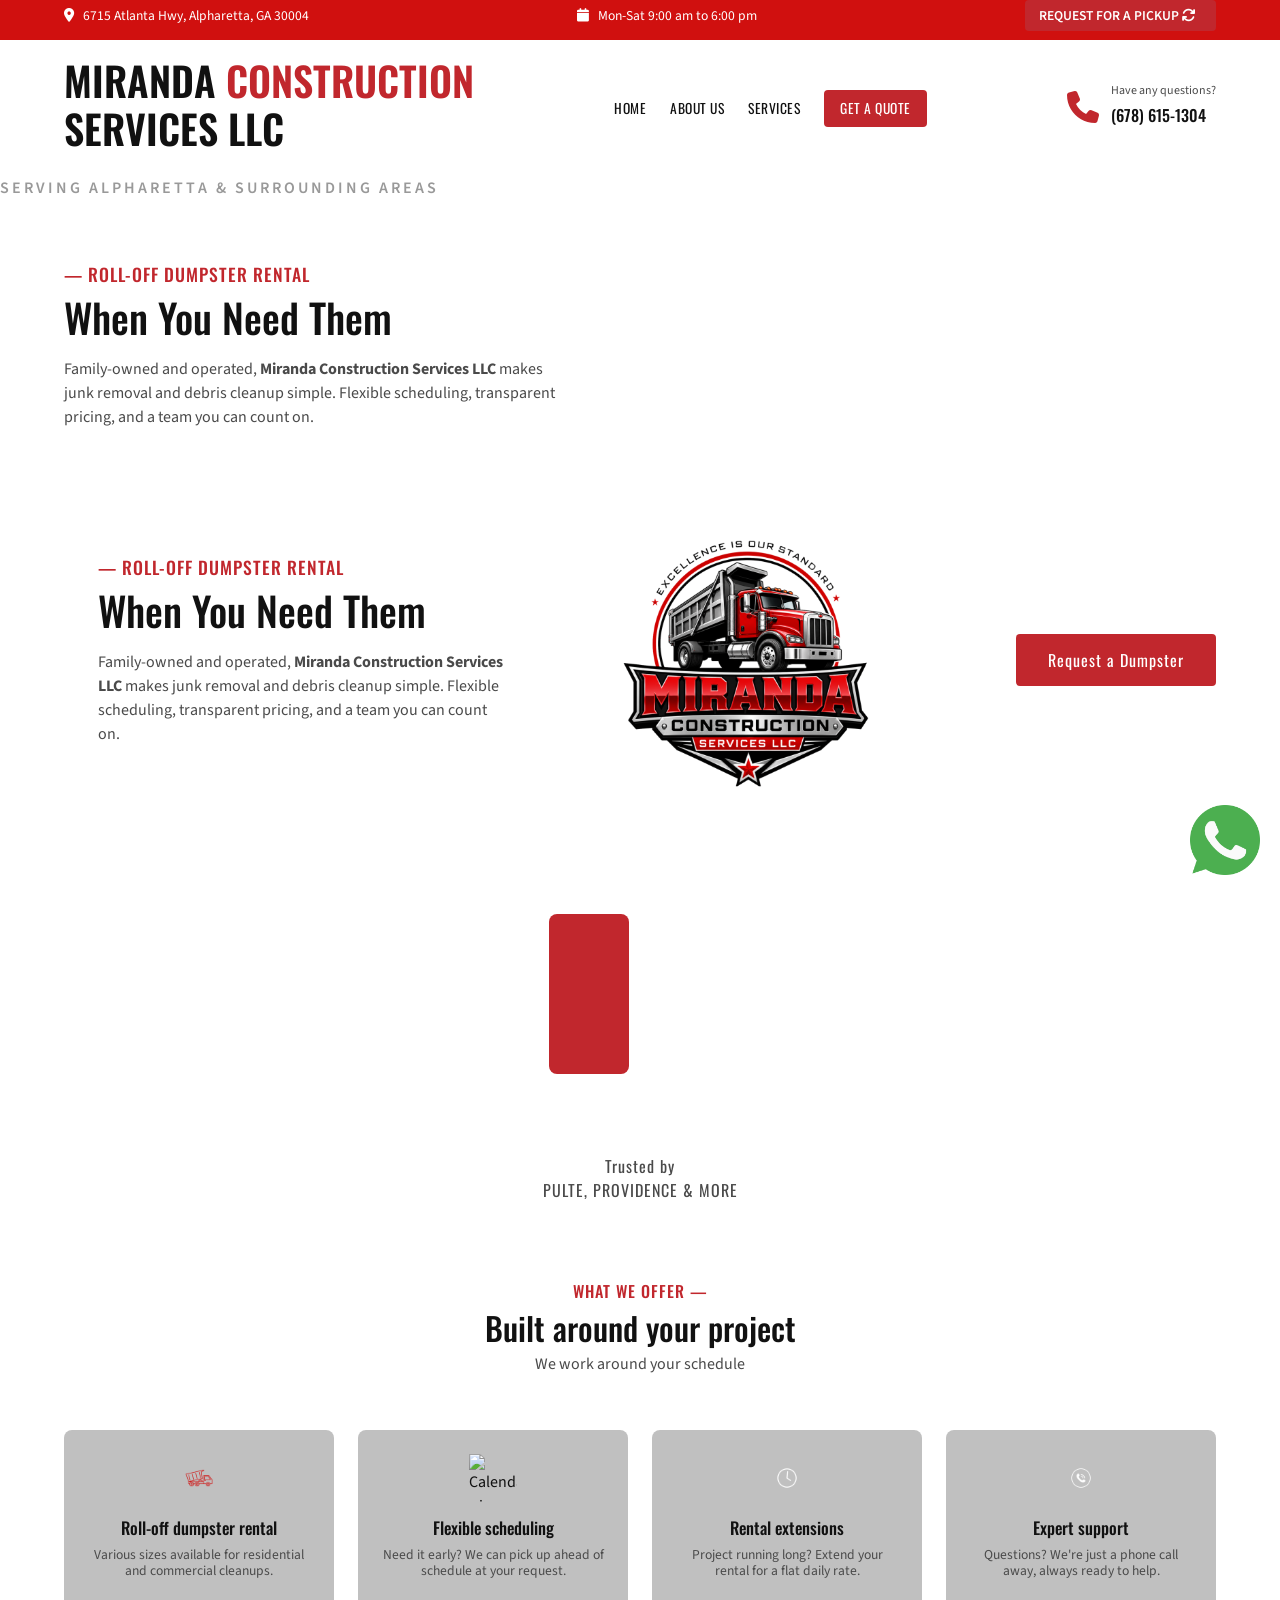
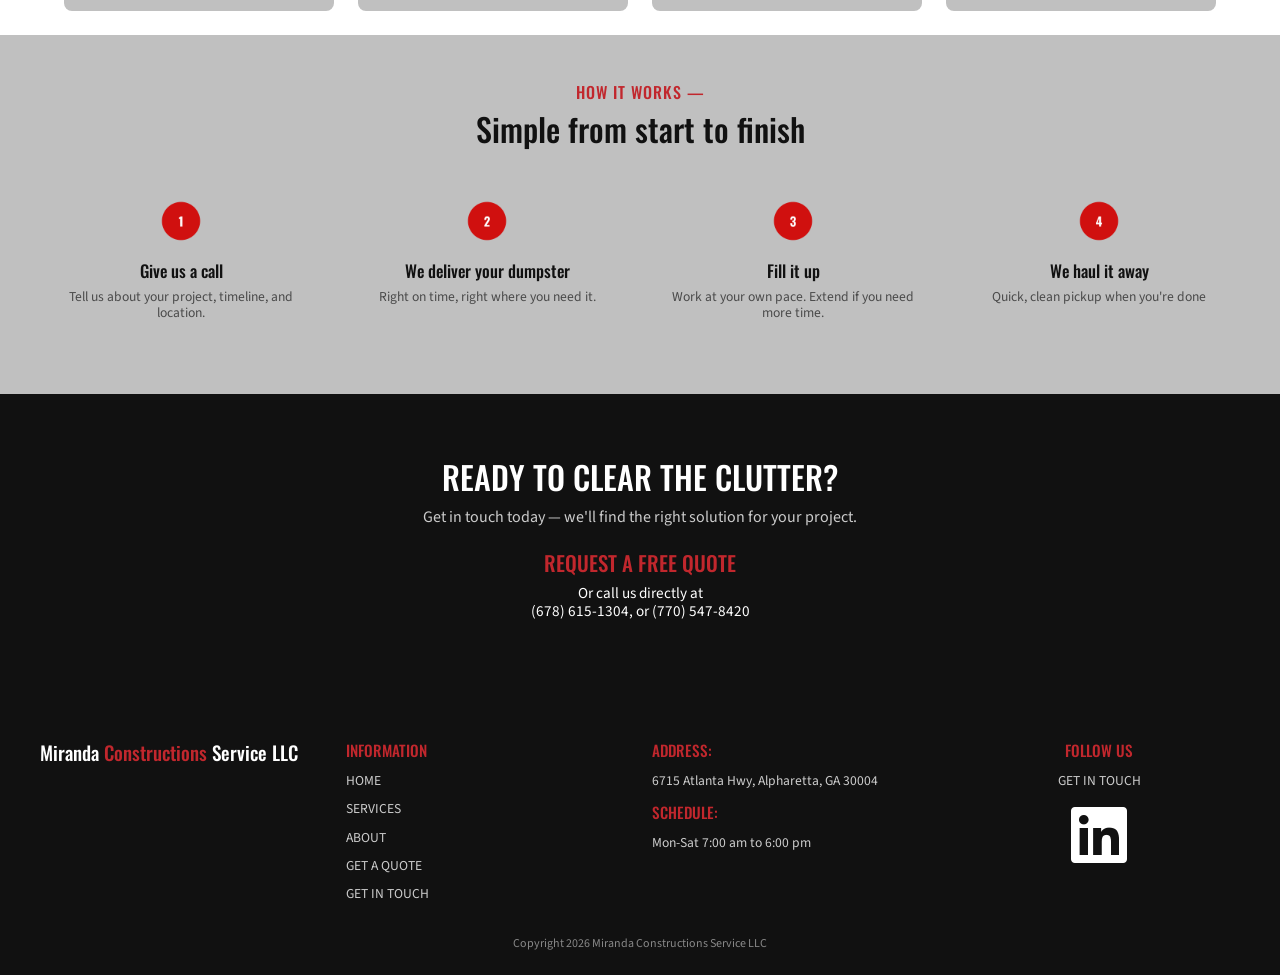
==== commit 0101b530: "Enhance index.html with fonts and hero section Added additional font links and a hero section with d" ====
--- a/index.html
+++ b/index.html
@@ -41,8 +41,11 @@
 	<link href="https://fonts.googleapis.com/css2?family=Hind:wght@600&display=swap" rel="stylesheet">
 	<link href="https://fonts.googleapis.com/css?family=Merriweather:300,400|Montserrat:400,700" rel="stylesheet">
 	<link rel="preconnect" href="https://fonts.googleapis.com">
-<link rel="preconnect" href="https://fonts.gstatic.com" crossorigin>
-<link href="https://fonts.googleapis.com/css2?family=Oswald:wght@400;500;600;700&display=swap" rel="stylesheet">
+	<link rel="preconnect" href="https://fonts.gstatic.com" crossorigin>
+	<link href="https://fonts.googleapis.com/css2?family=Oswald:wght@400;500;600;700&display=swap" rel="stylesheet">
+	<link rel="preconnect" href="https://fonts.googleapis.com">
+	<link rel="preconnect" href="https://fonts.gstatic.com" crossorigin>
+	<link href="https://fonts.googleapis.com/css2?family=Source+Sans+3:wght@600&display=swap" rel="stylesheet">
 </head>
 <body>
 	<main>
@@ -92,7 +95,18 @@
 				</div>
 			</nav>
 		</header>
-
+	<p style="font-family:'Source Sans 3', sans-serif; font-weight:600; text-transform:uppercase; color:#999999;">
+	S E R V I N G &nbsp; A L P H A R E T T A &nbsp; &amp; &nbsp; S U R R O U N D I N G &nbsp; A R E A S
+	</p>
+
+<div class="hero">
+			<div class="hero__description">
+				<h1 class="hero__principal"> — ROLL-OFF DUMPSTER RENTAL</h1>
+				<h1 class="hero__title"> When You Need Them</h1>
+				<p class="hero__message">
+					Family-owned and operated, <b>Miranda Construction Services LLC</b> makes junk removal and debris cleanup simple. Flexible scheduling, transparent pricing, and a team you can count on.
+				</p>
+			</div>
 		<div class="hero">
 			<div class="hero__description">
 				<h1 class="hero__principal"> — ROLL-OFF DUMPSTER RENTAL</h1>
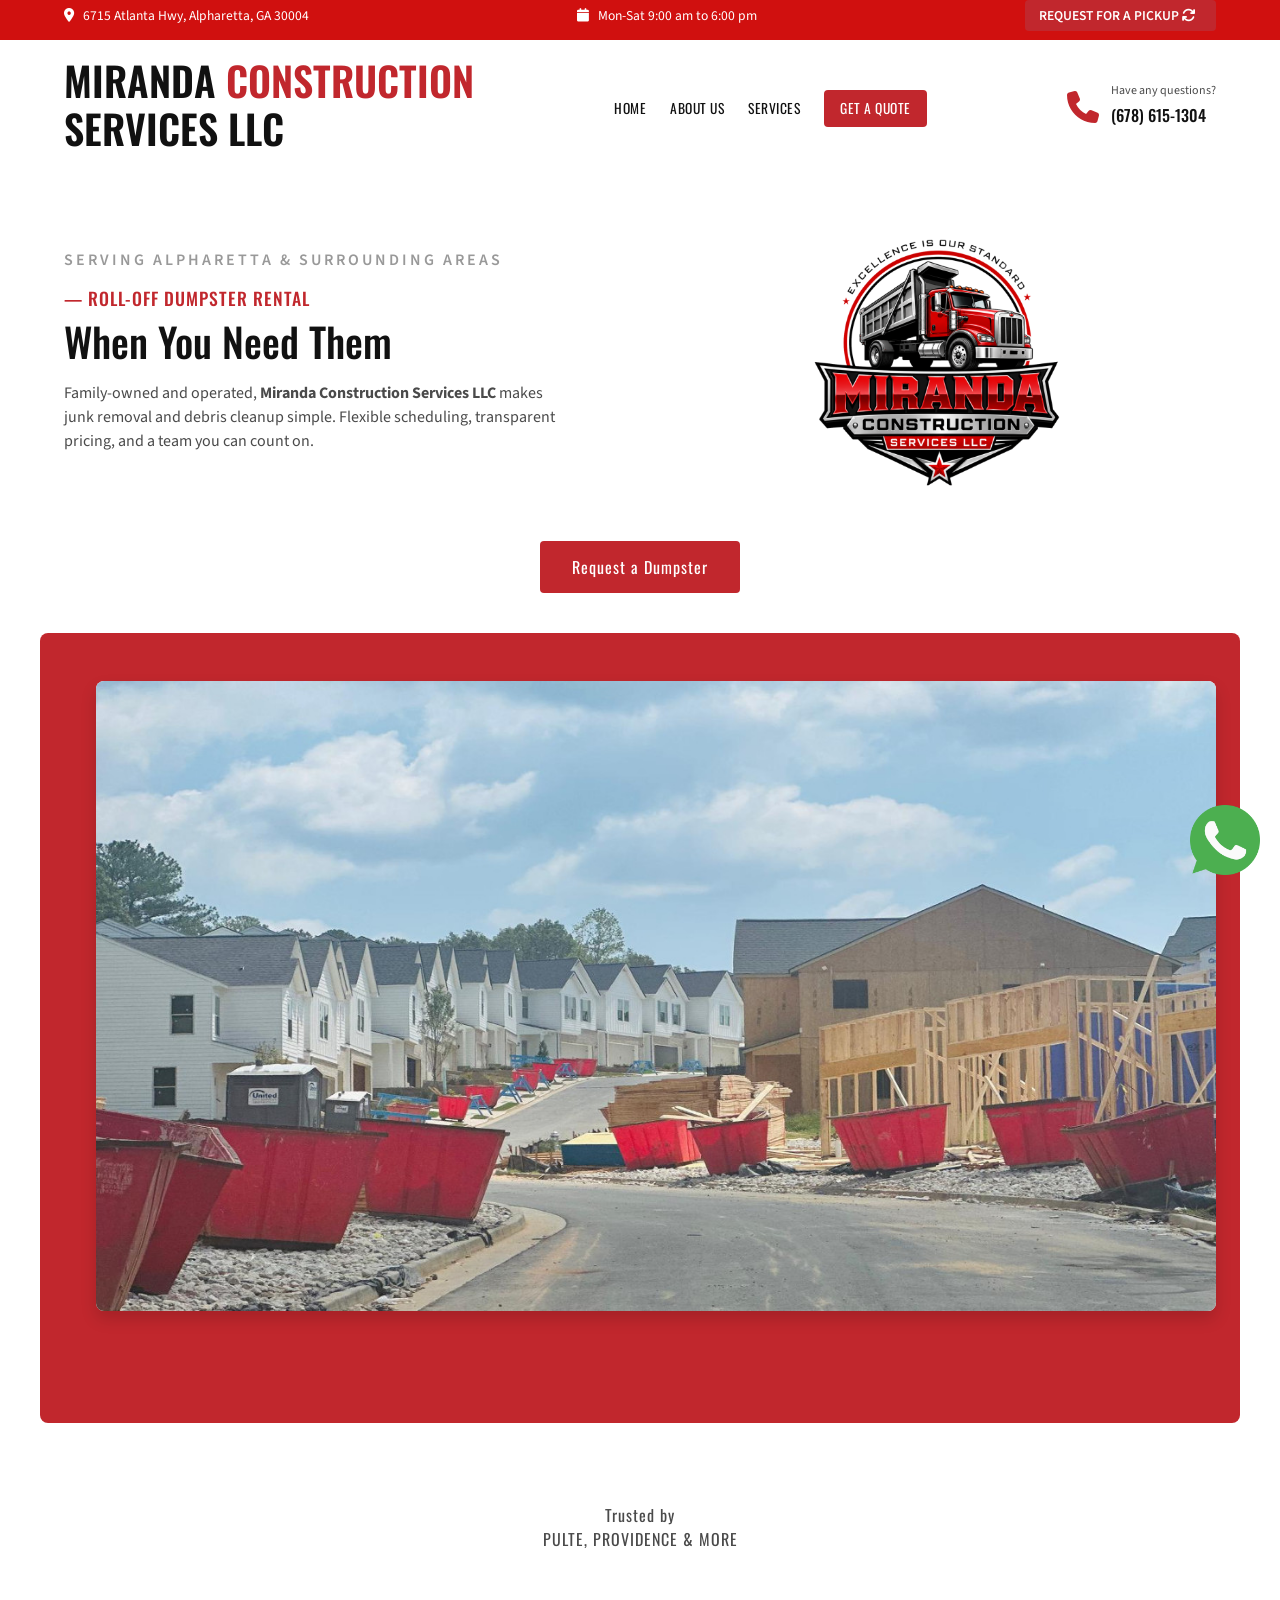
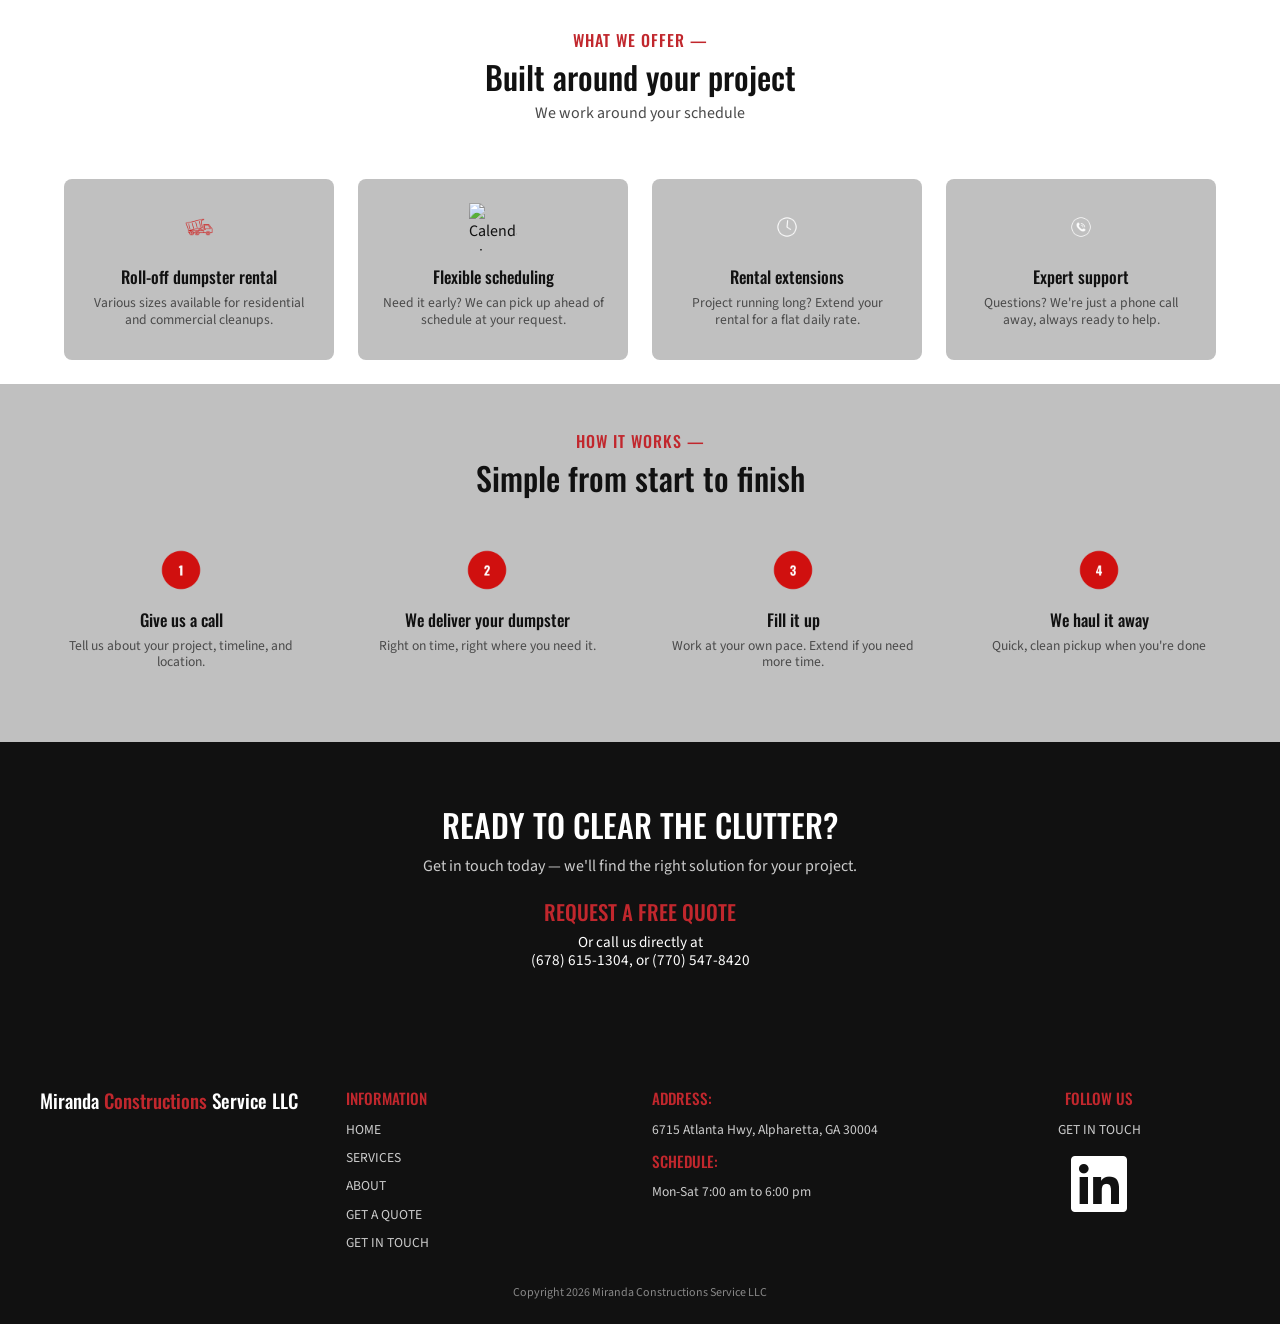
==== commit 5704042b: "Reorganize hero section content in index.html" ====
--- a/index.html
+++ b/index.html
@@ -95,20 +95,11 @@
 				</div>
 			</nav>
 		</header>
-	<p style="font-family:'Source Sans 3', sans-serif; font-weight:600; text-transform:uppercase; color:#999999;">
-	S E R V I N G &nbsp; A L P H A R E T T A &nbsp; &amp; &nbsp; S U R R O U N D I N G &nbsp; A R E A S
-	</p>
-
-<div class="hero">
-			<div class="hero__description">
-				<h1 class="hero__principal"> — ROLL-OFF DUMPSTER RENTAL</h1>
-				<h1 class="hero__title"> When You Need Them</h1>
-				<p class="hero__message">
-					Family-owned and operated, <b>Miranda Construction Services LLC</b> makes junk removal and debris cleanup simple. Flexible scheduling, transparent pricing, and a team you can count on.
-				</p>
-			</div>
 		<div class="hero">
 			<div class="hero__description">
+					<p style="font-family:'Source Sans 3', sans-serif; font-weight:600; text-transform:uppercase; color:#999999;">
+					S E R V I N G &nbsp; A L P H A R E T T A &nbsp; &amp; &nbsp; S U R R O U N D I N G &nbsp; A R E A S
+					</p>
 				<h1 class="hero__principal"> — ROLL-OFF DUMPSTER RENTAL</h1>
 				<h1 class="hero__title"> When You Need Them</h1>
 				<p class="hero__message">
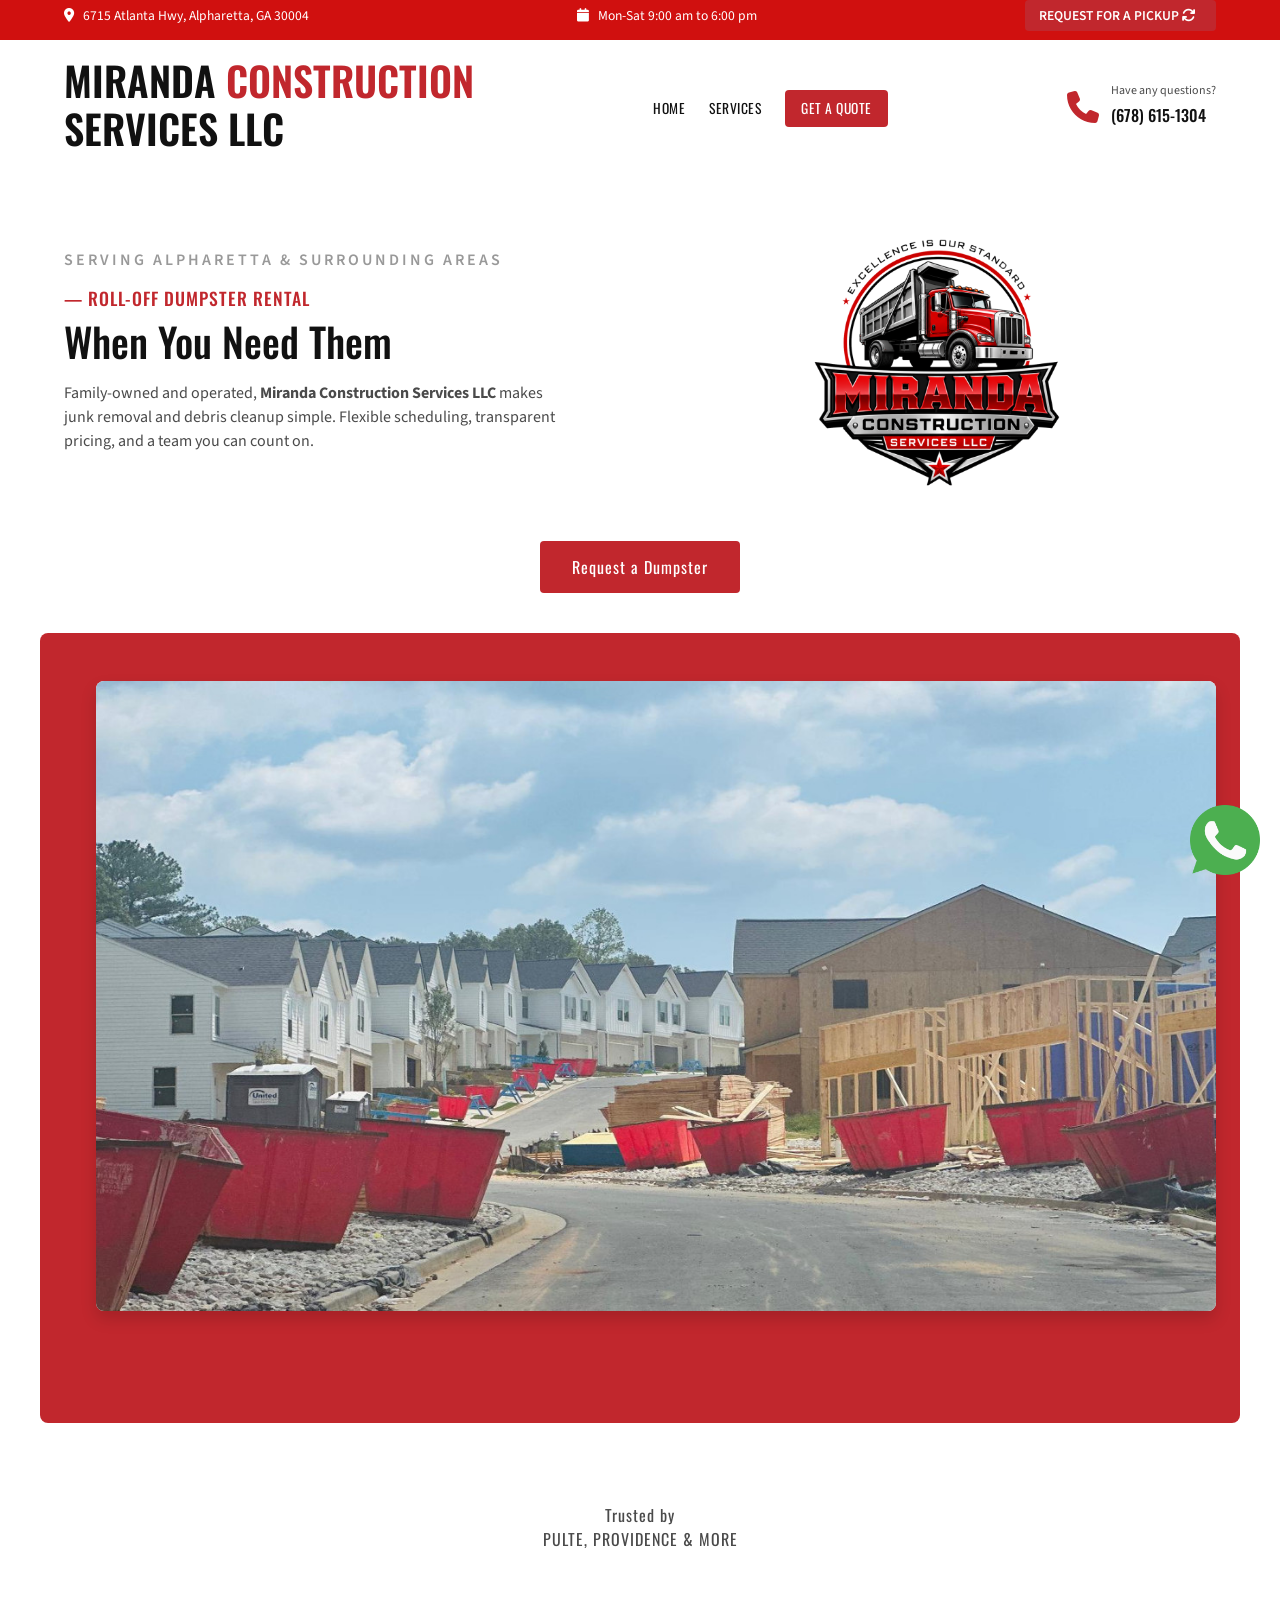
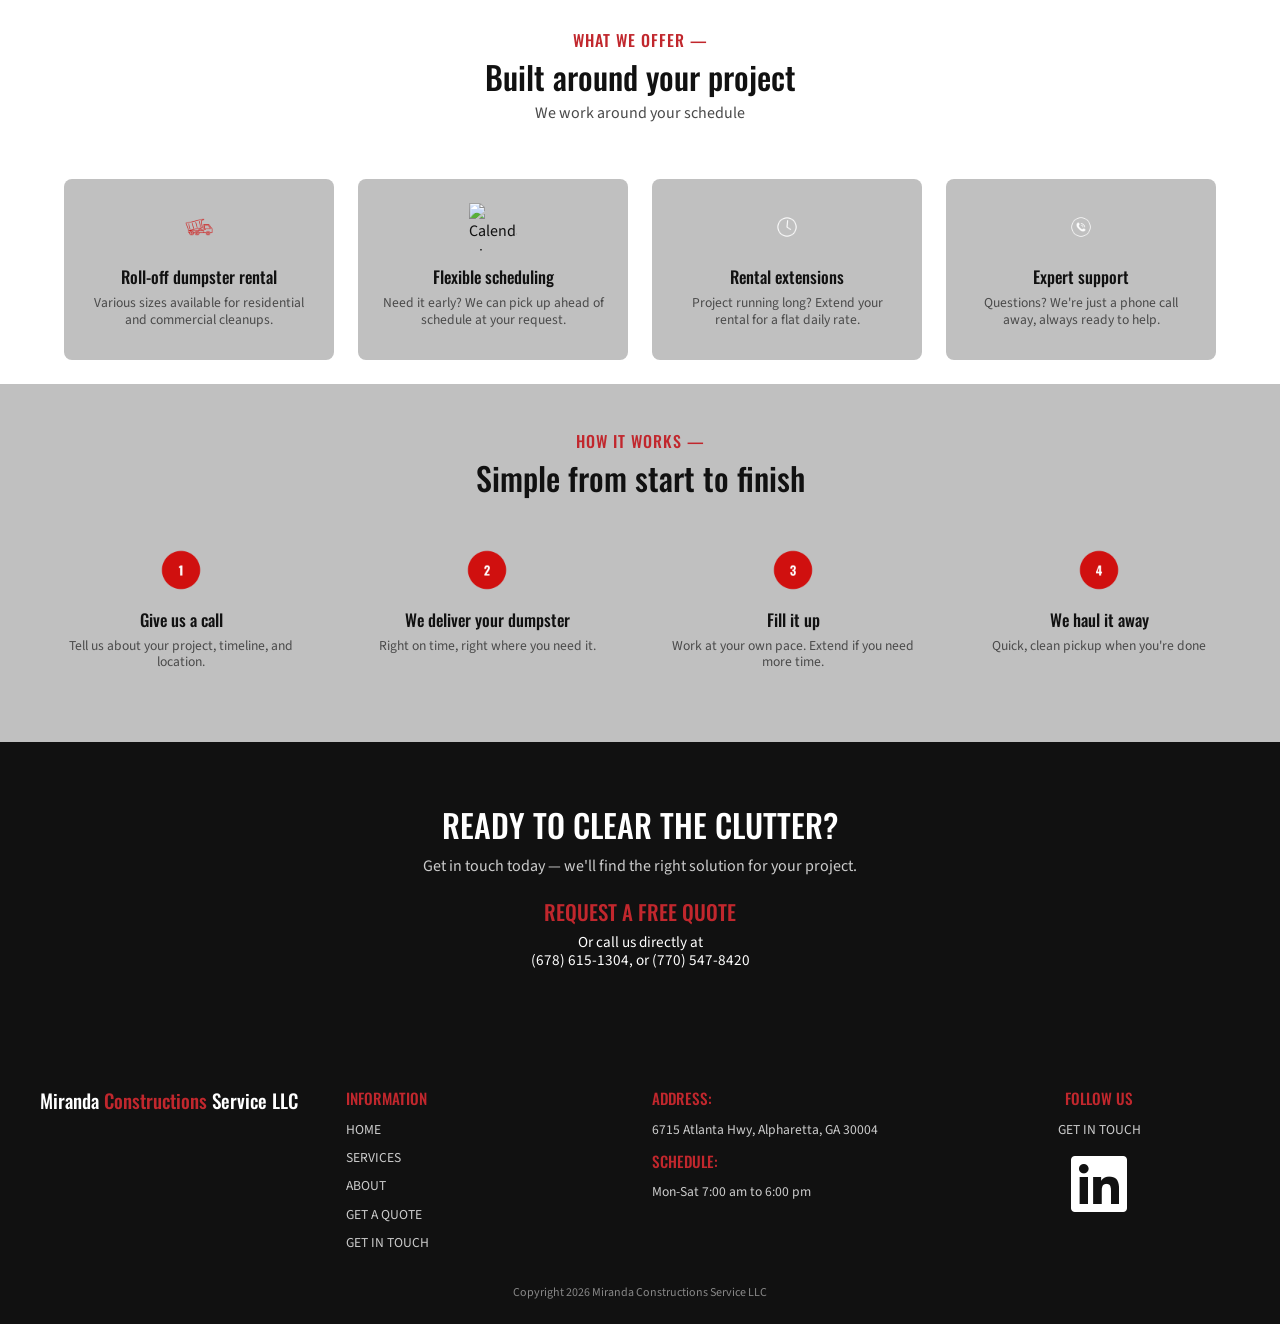
==== commit 4d1545e2: "Remove 'ABOUT US' link from navigation" ====
--- a/index.html
+++ b/index.html
@@ -70,7 +70,6 @@
 				</div>
 				<div class="nav__links nav__links--menu">
 					<a href="index.html" class="nav__link">HOME</a>
-					<a href="about.html" class="nav__link">ABOUT US</a>
 					<a href="services.html" class="nav__link">SERVICES</a>
 					<!--
 					<a href="#" class="nav__link">COMMERCIALS</a>
